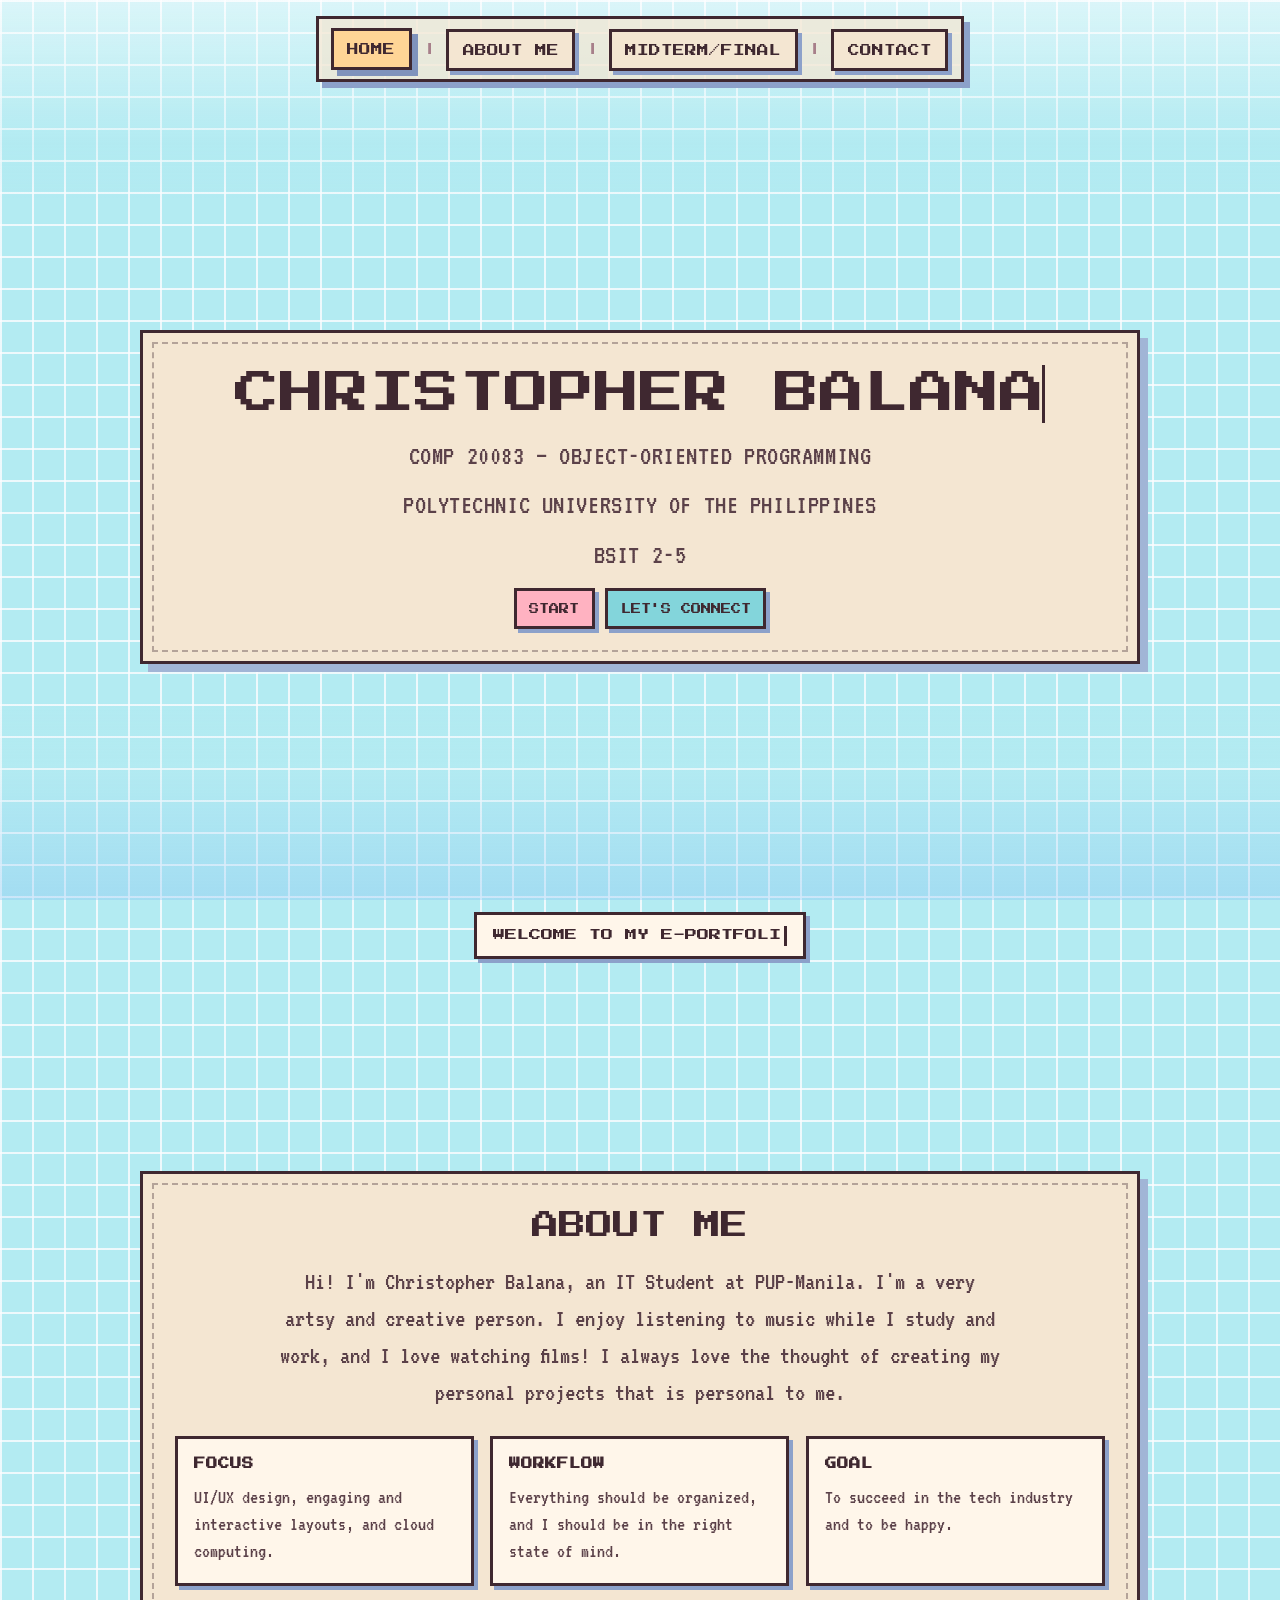
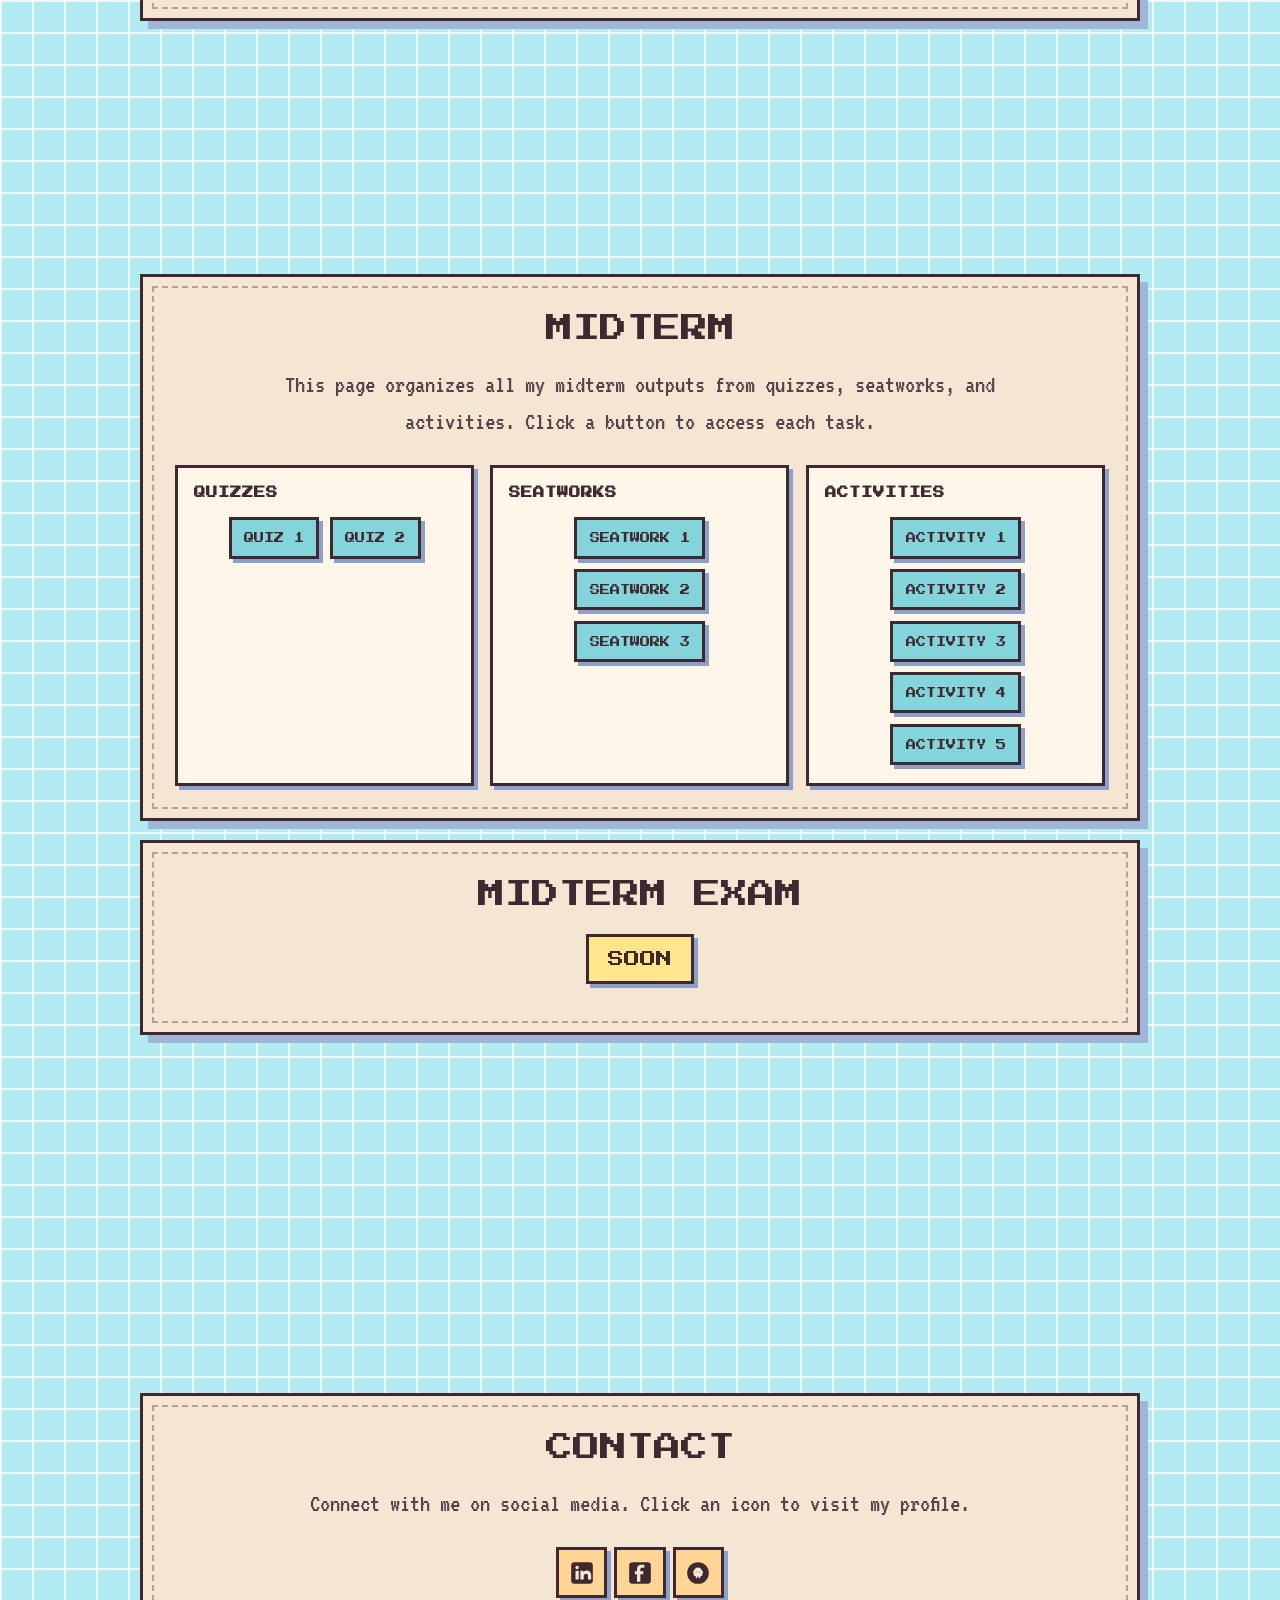
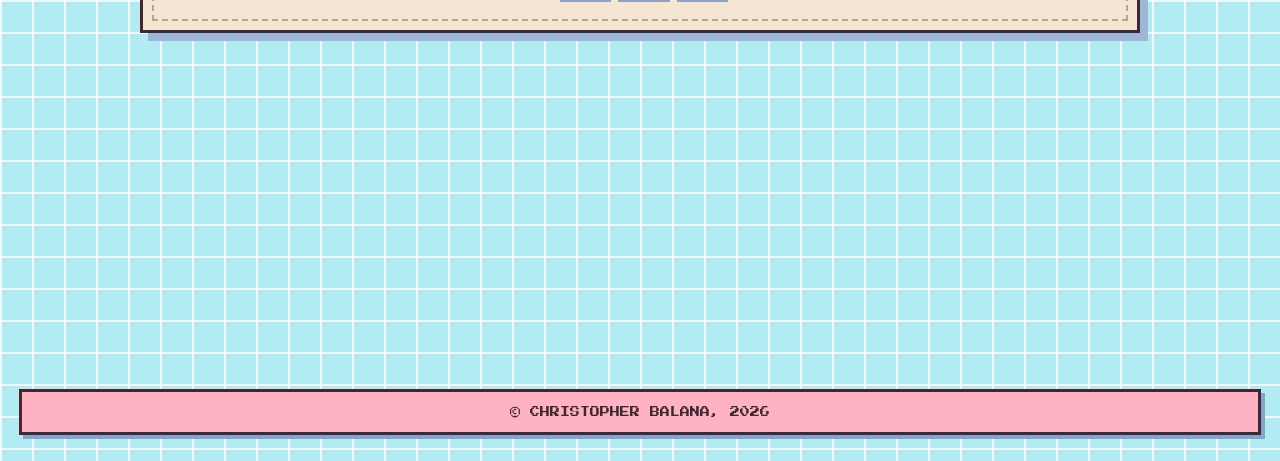
==== index.html @ 60d60cad "Add files via upload" ====
<!DOCTYPE html>
<html lang="en">
<head>
	<meta charset="UTF-8" />
	<meta name="viewport" content="width=device-width, initial-scale=1.0" />
	<title>Christopher Balana | COMP 20083</title>
	<link rel="stylesheet" href="main.css" />
</head>
<body>
	<header class="topbar">
		<nav class="jump-nav" aria-label="Page sections">
			<a href="#home">Home</a>
			<span>|</span>
			<a href="#about">About Me</a>
			<span>|</span>
			<a href="#midterm">Midterm/Final</a>
			<span>|</span>
			<a href="#socials">Contact</a>
		</nav>
	</header>

	<main>
		<section id="home" class="panel hero">
			<div class="panel-inner hero-copy">
				<h1 class="typewriter-name">Christopher Balana</h1>
				<p>COMP 20083 — Object-Oriented Programming</p>
				<p>Polytechnic University of the Philippines</p>
				<p>BSIT 2-5</p>
				<div class="link-list center-actions">
					<a class="return-link" href="#midterm">Start</a>
					<a class="pill-link" href="#socials">Let's connect</a>
				</div>
			</div>
		</section>

		<section class="between-message" aria-label="Welcome message">
			<p>
				<span class="between-message-text" aria-live="polite"></span>
			</p>
		</section>

		<section id="about" class="panel">
			<div class="section-shell">
				<h2 class="section-title">About Me</h2>
				<p class="section-copy">
					Hi! I'm Christopher Balana, an IT Student at PUP-Manila. I'm a very artsy and creative person.
					I enjoy listening to music while I study and work, and I love watching films!
                    I always love the thought of creating my personal projects that is personal to me.
				</p>
				<div class="info-grid">
					<article class="card">
						<h3>Focus</h3>
						<p>UI/UX design, engaging and interactive layouts, and cloud computing.</p>
					</article>
					<article class="card">
						<h3>Workflow</h3>
						<p>Everything should be organized, and I should be in the right state of mind.</p>
					</article>
					<article class="card">
						<h3>Goal</h3>
						<p>To succeed in the tech industry and to be happy.</p>
					</article>
				</div>
			</div>
		</section>

		<section id="midterm" class="panel">
			<div class="section-shell">
				<h2 class="section-title">Midterm</h2>
				<p class="section-copy">
					This page organizes all my midterm outputs from quizzes, seatworks, and activities. 
                    Click a button to access each task.
				</p>

				<div class="midterm-grid">
					<article class="card">
						<h3>Quizzes</h3>
						<div class="link-list">
							<a class="pill-link" href="midterms/quizzes/quiz-1/">Quiz 1</a>
							<a class="pill-link" href="midterms/quizzes/quiz-2/">Quiz 2</a>
						</div>
					</article>

					<article class="card">
						<h3>Seatworks</h3>
						<div class="link-list">
							<a class="pill-link" href="midterms/seatworks/seatwork-1/">Seatwork 1</a>
							<a class="pill-link" href="midterms/seatworks/seatwork-2/">Seatwork 2</a>
                            <a class="pill-link" href="midterms/seatworks/seatwork-3/">Seatwork 3</a>
						</div>
					</article>

					<article class="card">
						<h3>Activities</h3>
						<div class="link-list">
							<a class="pill-link" href="midterms/activities/activity-1/">Activity 1</a>
							<a class="pill-link" href="midterms/activities/activity-2/">Activity 2</a>
                            <a class="pill-link" href="midterms/activities/activity-3/">Activity 3</a>
                            <a class="pill-link" href="midterms/activities/activity-4/">Activity 4</a>
                            <a class="pill-link" href="midterms/activities/activity-5/">Activity 5</a>
						</div>
					</article>
				</div>
			</div>
		</section>

		<section id="exam" class="panel">
			<div class="section-shell">
				<h2 class="section-title">Midterm Exam</h2>
				<p class="soon">Soon</p>
			</div>
		</section>

		<section id="socials" class="panel">
			<div class="section-shell">
				<h2 class="section-title">Contact</h2>
				<p class="section-copy">
					Connect with me on social media. Click an icon to visit my profile.
				</p>
				<div class="social-grid">
					<a class="social-link" href="https://www.linkedin.com/in/christopher-balana-a2397032a/" aria-label="LinkedIn profile">
						<svg viewBox="0 0 24 24" aria-hidden="true" focusable="false">
							<rect x="2" y="2" width="20" height="20" rx="3" ry="3"></rect>
							<rect x="6" y="10" width="3" height="8" fill="var(--paper)"></rect>
							<circle cx="7.5" cy="7" r="1.6" fill="var(--paper)"></circle>
							<path d="M12 10h2.8v1.2c0.8-0.9 1.8-1.4 3.2-1.4 2.3 0 4 1.4 4 4.5V18h-3v-3.3c0-1.4-0.6-2.1-1.8-2.1-1.2 0-2.1 0.9-2.1 2.4V18h-3.1z" fill="var(--paper)" transform="translate(-1.5 0)"></path>
						</svg>
						<span class="sr-only">LinkedIn</span>
					</a>
					<a class="social-link" href="https://facebook.com/chrisbalana0305" aria-label="Facebook profile">
						<svg viewBox="0 0 24 24" aria-hidden="true" focusable="false">
							<rect x="2" y="2" width="20" height="20" rx="3" ry="3"></rect>
							<path d="M13.8 7.2h2.2V4.3h-2.6c-3 0-4.2 1.8-4.2 4v2h-2v2.8h2V20h3.1v-6.9h2.5l0.5-2.8h-3V8.8c0-1 0.5-1.6 1.5-1.6z" fill="var(--paper)"></path>
						</svg>
						<span class="sr-only">Facebook</span>
					</a>
					<a class="social-link" href="https://github.com/chrisb0305" aria-label="GitHub profile">
						<svg viewBox="0 0 24 24" aria-hidden="true" focusable="false">
							<circle cx="12" cy="12" r="10"></circle>
							<path d="M8.2 10.2c0.3-2 1.9-3.2 3.8-3.2 1.9 0 3.5 1.2 3.8 3.2 0.5 0 0.9 0.4 0.9 0.9 0 0.4-0.2 0.8-0.6 0.9v1.5c0 0.6-0.4 1.1-0.9 1.3l-1.1 0.3v1.8h-1.3v-1.5h-1.6v1.5H10v-1.8l-1.1-0.3c-0.6-0.2-0.9-0.7-0.9-1.3V12c-0.4-0.1-0.6-0.5-0.6-0.9 0-0.5 0.4-0.9 0.8-0.9z" fill="var(--paper)"></path>
							<circle cx="10.4" cy="11.1" r="0.45" fill="currentColor"></circle>
							<circle cx="13.6" cy="11.1" r="0.45" fill="currentColor"></circle>
						</svg>
						<span class="sr-only">GitHub</span>
					</a>
				</div>
			</div>
		</section>
	</main>

	<footer class="site-footnote">
		<p>&copy; Christopher Balana, 2026</p>
	</footer>

	<script>
		const navLinks = Array.from(document.querySelectorAll('.jump-nav a[href^="#"]'));
		const sections = navLinks
			.map((link) => document.querySelector(link.getAttribute('href')))
			.filter(Boolean);

		const setActiveNav = (sectionId) => {
			navLinks.forEach((link) => {
				const isActive = link.getAttribute('href') === `#${sectionId}`;
				link.classList.toggle('is-active', isActive);
			});
		};

		const sectionObserver = new IntersectionObserver(
			(entries) => {
				entries.forEach((entry) => {
					if (entry.isIntersecting) {
						setActiveNav(entry.target.id);
					}
				});
			},
			{ rootMargin: '-38% 0px -45% 0px', threshold: 0.01 }
		);

		sections.forEach((section) => sectionObserver.observe(section));
		setActiveNav('home');

		const rotatingText = document.querySelector('.between-message-text');
		const rotatingPhrases = [
			'Welcome to my e-portfolio...',
			'Explore my midterm tasks...',
			"Let's connect!"
		];

		const reducedMotion = window.matchMedia('(prefers-reduced-motion: reduce)').matches;
		if (rotatingText) {
			if (reducedMotion) {
				rotatingText.textContent = rotatingPhrases[0];
			} else {
				let phraseIndex = 0;
				let letterIndex = 0;
				let deleting = false;

				const typeLoop = () => {
					const current = rotatingPhrases[phraseIndex];
					rotatingText.textContent = current.slice(0, letterIndex);

					let delay = deleting ? 45 : 90;

					if (!deleting) {
						letterIndex += 1;
						if (letterIndex > current.length) {
							deleting = true;
							delay = 1200;
						}
					} else {
						letterIndex -= 1;
						if (letterIndex < 0) {
							deleting = false;
							phraseIndex = (phraseIndex + 1) % rotatingPhrases.length;
							letterIndex = 0;
							delay = 280;
						}
					}

					setTimeout(typeLoop, delay);
				};

				typeLoop();
			}
		}
	</script>
</body>
</html>
---- main.css ----
@import url("https://fonts.googleapis.com/css2?family=Press+Start+2P&family=VT323&display=swap");

:root {
	color-scheme: light;
	--page: #B3EBF2;
	--grid-line: rgba(252, 252, 255, 0.8);
	--ink: #3f2830;
	--ink-soft: #5b4149;
	--paper: #f4e6d2;
	--window: #74cecf;
	--window-alt: #ff9e4b;
	--accent: #ffafcc;
	--mint: #7fd4be;
	--yellow: #ffd85d;
	--pixel-border: 3px solid var(--ink);
	--pixel-shadow: 4px 4px 0 #8ca1ca;
	--section-shadow: 8px 8px 0 #a1b5d6;
}

* {
	box-sizing: border-box;
}

html {
	scroll-behavior: smooth;
}

body {
	position: relative;
	isolation: isolate;
	margin: 0;
	min-height: 100vh;
	font-family: "VT323", monospace;
	font-size: 1.4rem;
	line-height: 1.25;
	color: var(--ink);
	background-color: var(--page);
	background-image:
		linear-gradient(var(--grid-line) 2px, transparent 2px),
		linear-gradient(90deg, var(--grid-line) 2px, transparent 2px);
	background-size: 32px 32px;
}

body::before,
body::after {
	content: "";
	position: fixed;
	left: 0;
	right: 0;
	pointer-events: none;
	z-index: -1;
}

body::before {
	top: 0;
	height: 22vh;
	background: linear-gradient(180deg, rgba(255, 255, 255, 0.52) 0%, rgba(179, 235, 242, 0.28) 72%, rgba(179, 235, 242, 0) 100%);
}

body::after {
	bottom: 0;
	height: 22vh;
	background: linear-gradient(0deg, rgba(134, 194, 242, 0.34) 0%, rgba(179, 235, 242, 0.16) 68%, rgba(179, 235, 242, 0) 100%);
}

a {
	color: inherit;
	text-decoration: none;
}

main {
	width: 100%;
	padding-bottom: 4rem;
}

.site-footnote {
	margin: 0 1.2rem 1.6rem;
	padding: 0.8rem 1rem 0.72rem;
	border: var(--pixel-border);
	background: #ffb2c1;
	box-shadow: var(--pixel-shadow);
	text-align: center;
	font-family: "Press Start 2P", monospace;
	font-size: 0.62rem;
	line-height: 1.6;
	text-transform: uppercase;
}

.site-footnote p {
	margin: 0;
}

@keyframes pixel-drift {
	0% {
		transform: translate3d(0, 0, 0);
	}
	50% {
		transform: translate3d(0, -10px, 0);
	}
	100% {
		transform: translate3d(0, 0, 0);
	}
}

.topbar {
	position: sticky;
	top: 0;
	z-index: 20;
	display: flex;
	justify-content: center;
	padding: 1rem 1rem 0.2rem;
	background: transparent;
	border-bottom: 0;
	box-shadow: none;
}

.brand {
	display: none;
}

.jump-nav {
	display: flex;
	align-items: center;
	justify-content: center;
	flex-wrap: wrap;
	gap: 0.7rem;
	padding: 0.62rem 0.8rem 0.55rem;
	border: var(--pixel-border);
	background: rgba(244, 230, 210, 0.72);
	box-shadow: 6px 6px 0 #8ca1ca;
	font-family: "Press Start 2P", monospace;
	font-size: 0.73rem;
	letter-spacing: 0;
	text-transform: uppercase;
	text-align: center;
}

.jump-nav a {
	display: inline-flex;
	align-items: center;
	justify-content: center;
	padding: 0.7rem 0.85rem 0.62rem;
	border: var(--pixel-border);
	background: var(--paper);
	box-shadow: var(--pixel-shadow);
	transition: transform 120ms steps(2, end), box-shadow 120ms steps(2, end), background-color 120ms steps(2, end);
}

.jump-nav .nav-symbol {
	font-size: 1.1rem;
	line-height: 1;
	width: 2.35rem;
	height: 2.35rem;
	padding: 0;
}

.jump-nav a:hover,
.jump-nav a:focus-visible {
	outline: none;
	transform: translate(-2px, -2px);
	box-shadow: 6px 6px 0 #8ca1ca;
	background: #fbe5ad;
}

.jump-nav a.is-active {
	background: #ffd596;
	box-shadow: 6px 6px 0 #7f93bc;
	transform: translate(-1px, -1px);
}

.jump-nav span {
	font-family: "Press Start 2P", monospace;
	font-size: 0.7rem;
	color: #a77f8a;
}

.panel {
	min-height: calc(100svh - 4.8rem);
	display: flex;
	align-items: center;
	justify-content: center;
	padding: 4.2rem 1.2rem;
	scroll-margin-top: 6.5rem;
}

.panel-inner,
.content,
.section-shell {
	width: min(100%, 1000px);
}

.hero,
#about,
#midterm,
#exam,
#socials {
	opacity: 0;
	animation: reveal 420ms steps(6, end) forwards;
}

#about {
	animation-delay: 80ms;
}

#midterm {
	animation-delay: 140ms;
	min-height: auto;
	padding-bottom: 0.6rem;
}

#exam {
	animation-delay: 200ms;
	min-height: auto;
	padding-top: 0.6rem;
}

#socials {
	animation-delay: 260ms;
}

.hero {
	position: relative;
}

.hero::before,
.hero::after {
	content: none;
}

.hero-copy,
.section-shell {
	padding: clamp(1.35rem, 3vw, 2rem);
	border: var(--pixel-border);
	background: var(--paper);
	box-shadow: var(--section-shadow);
	position: relative;
}

#home .hero-copy {
	text-align: center;
}

.hero-copy::before,
.section-shell::before {
	content: "";
	position: absolute;
	inset: 9px;
	border: 2px dashed rgba(63, 40, 48, 0.35);
	pointer-events: none;
}

.hero-copy h1,
.section-title {
	margin: 0;
	font-family: "Press Start 2P", monospace;
	font-weight: 400;
	text-transform: uppercase;
	color: var(--ink);
	text-wrap: balance;
}

.hero-copy h1 {
	font-size: clamp(1.35rem, 4.4vw, 2.8rem);
	line-height: 1.3;
}

#home .typewriter-name {
	display: inline-block;
	width: 0;
	white-space: nowrap;
	overflow: hidden;
	vertical-align: top;
	border-right: 3px solid var(--ink);
	animation: typing 1.9s steps(18, end) 260ms forwards, caret-blink 700ms steps(2, end) infinite;
}

.hero-copy p {
	margin: 0.9rem 0 0;
	font-size: clamp(1.2rem, 2.2vw, 1.8rem);
	line-height: 1.25;
	color: var(--ink-soft);
	text-transform: uppercase;
	letter-spacing: 0.02em;
}

.between-message {
	display: flex;
	justify-content: center;
	padding: 0.2rem 1.2rem 1.6rem;
}

.between-message p {
	margin: 0;
	padding: 0.7rem 1rem 0.62rem;
	border: var(--pixel-border);
	background: #fff6ea;
	box-shadow: var(--pixel-shadow);
	font-family: "Press Start 2P", monospace;
	font-size: clamp(0.62rem, 1.1vw, 0.76rem);
	line-height: 1.55;
	text-transform: uppercase;
	text-align: center;
}

.between-message-text {
	display: inline-block;
	min-height: 1.6em;
	border-right: 3px solid var(--ink);
	padding-right: 0.15rem;
	animation: caret-blink 700ms steps(2, end) infinite;
}

.section-shell {
	text-align: center;
}

.section-title {
	font-size: clamp(1.1rem, 2.5vw, 1.7rem);
	line-height: 1.5;
}

.section-copy {
	margin: 1rem auto 0;
	max-width: 45rem;
	font-size: clamp(1.25rem, 2vw, 1.6rem);
	line-height: 1.45;
	color: var(--ink-soft);
}

.info-grid,
.midterm-grid,
.social-grid {
	display: grid;
	gap: 1rem;
	margin-top: 1.55rem;
}

.info-grid {
	grid-template-columns: repeat(auto-fit, minmax(210px, 1fr));
}

.midterm-grid {
	grid-template-columns: repeat(auto-fit, minmax(230px, 1fr));
}

.social-grid {
	grid-template-columns: repeat(3, max-content);
	justify-content: center;
	gap: 0.45rem;
}

.card {
	text-align: left;
	padding: 1rem 1rem 1.1rem;
	border: var(--pixel-border);
	background: #fff6ea;
	box-shadow: var(--pixel-shadow);
	animation: pop-in 360ms steps(6, end) both;
}

.midterm-grid .card:nth-child(2),
.info-grid .card:nth-child(2) {
	animation-delay: 80ms;
}

.midterm-grid .card:nth-child(3),
.info-grid .card:nth-child(3) {
	animation-delay: 150ms;
}

.card h3,
.card h4 {
	margin: 0;
	font-family: "Press Start 2P", monospace;
	font-size: 0.72rem;
	line-height: 1.5;
	text-transform: uppercase;
}

.card p {
	margin: 0.75rem 0 0;
	font-size: 1.25rem;
	line-height: 1.35;
	color: var(--ink-soft);
}

.link-list {
	display: flex;
	flex-wrap: wrap;
	gap: 0.65rem;
	margin-top: 1rem;
}

.midterm-grid .link-list {
	justify-content: center;
}

.center-actions {
	justify-content: center;
}

.pill-link,
.social-link,
.return-link {
	display: inline-flex;
	align-items: center;
	justify-content: center;
	padding: 0.63rem 0.78rem 0.55rem;
	border: var(--pixel-border);
	font-family: "Press Start 2P", monospace;
	font-size: 0.64rem;
	text-transform: uppercase;
	line-height: 1.6;
	letter-spacing: 0;
	background: var(--mint);
	box-shadow: var(--pixel-shadow);
	transition: transform 120ms steps(2, end), box-shadow 120ms steps(2, end), background-color 120ms steps(2, end);
}

.pill-link {
	background: #83d5db;
}

.social-link {
	width: 3.2rem;
	height: 3.2rem;
	max-width: none;
	padding: 0;
	line-height: 1;
	background: #ffd596;
}

.social-link svg {
	width: 26px;
	height: 26px;
	display: block;
	fill: currentColor;
}

.sr-only {
	position: absolute;
	width: 1px;
	height: 1px;
	padding: 0;
	margin: -1px;
	overflow: hidden;
	clip: rect(0, 0, 0, 0);
	white-space: nowrap;
	border: 0;
}

.return-link {
	background: #ffb2c1;
}

.pill-link:hover,
.pill-link:focus-visible,
.social-link:hover,
.social-link:focus-visible,
.return-link:hover,
.return-link:focus-visible {
	outline: none;
	transform: translate(-2px, -2px);
	box-shadow: 6px 6px 0 #8ca1ca;
	background-color: var(--yellow);
}

.section-note {
	margin-top: 0.9rem;
	font-family: "Press Start 2P", monospace;
	font-size: 0.62rem;
	line-height: 1.55;
	text-transform: uppercase;
	color: #a66a76;
}

.soon {
	margin-top: 1.1rem;
	display: inline-block;
	padding: 0.8rem 1.2rem 0.7rem;
	border: var(--pixel-border);
	box-shadow: var(--pixel-shadow);
	background: #ffe58b;
	font-family: "Press Start 2P", monospace;
	font-size: clamp(0.8rem, 1.7vw, 1rem);
	text-transform: uppercase;
	animation: blink 1.2s steps(2, end) infinite;
}

@keyframes reveal {
	from {
		opacity: 0;
		transform: translateY(14px);
	}

	to {
		opacity: 1;
		transform: translateY(0);
	}
}

@keyframes pop-in {
	from {
		opacity: 0;
		transform: scale(0.97);
	}

	to {
		opacity: 1;
		transform: scale(1);
	}
}

@keyframes blink {
	0%,
	100% {
		filter: brightness(1);
	}

	50% {
		filter: brightness(1.18);
	}
}

@keyframes typing {
	from {
		width: 0;
	}

	to {
		width: 18ch;
	}
}

@keyframes caret-blink {
	0%,
	100% {
		border-right-color: transparent;
	}

	50% {
		border-right-color: var(--ink);
	}
}

@media (prefers-reduced-motion: reduce) {
	#home .typewriter-name {
		width: auto;
		border-right: 0;
		animation: none;
	}
}

@media (max-width: 760px) {
	body {
		font-size: 1.25rem;
		background-size: 24px 24px;
	}

	.topbar {
		padding: 0.65rem 0.45rem 0.2rem;
	}

	.jump-nav {
		gap: 0.45rem;
		padding: 0.5rem 0.55rem 0.42rem;
		font-size: 0.58rem;
	}

	.jump-nav .nav-symbol {
		font-size: 0.9rem;
		width: 2.05rem;
		height: 2.05rem;
	}

	.jump-nav span {
		display: none;
	}

	.panel {
		padding: 3.2rem 0.8rem;
	}

	.site-footnote {
		margin: 0 0.8rem 1.2rem;
		font-size: 0.53rem;
	}

	.between-message {
		padding: 0.1rem 0.8rem 1.25rem;
	}

	.between-message p {
		padding: 0.55rem 0.7rem 0.5rem;
		font-size: 0.52rem;
	}

	#midterm {
		padding-bottom: 0.4rem;
	}

	#exam {
		padding-top: 0.4rem;
	}

	.hero-copy,
	.section-shell {
		padding: 1rem;
	}

	.card {
		padding: 0.85rem 0.85rem 0.95rem;
	}

	.pill-link,
	.social-link,
	.return-link {
		width: 100%;
		font-size: 0.57rem;
		line-height: 1.5;
	}

	.social-grid .social-link {
		width: 2.85rem;
		height: 2.85rem;
		line-height: 1;
	}
}
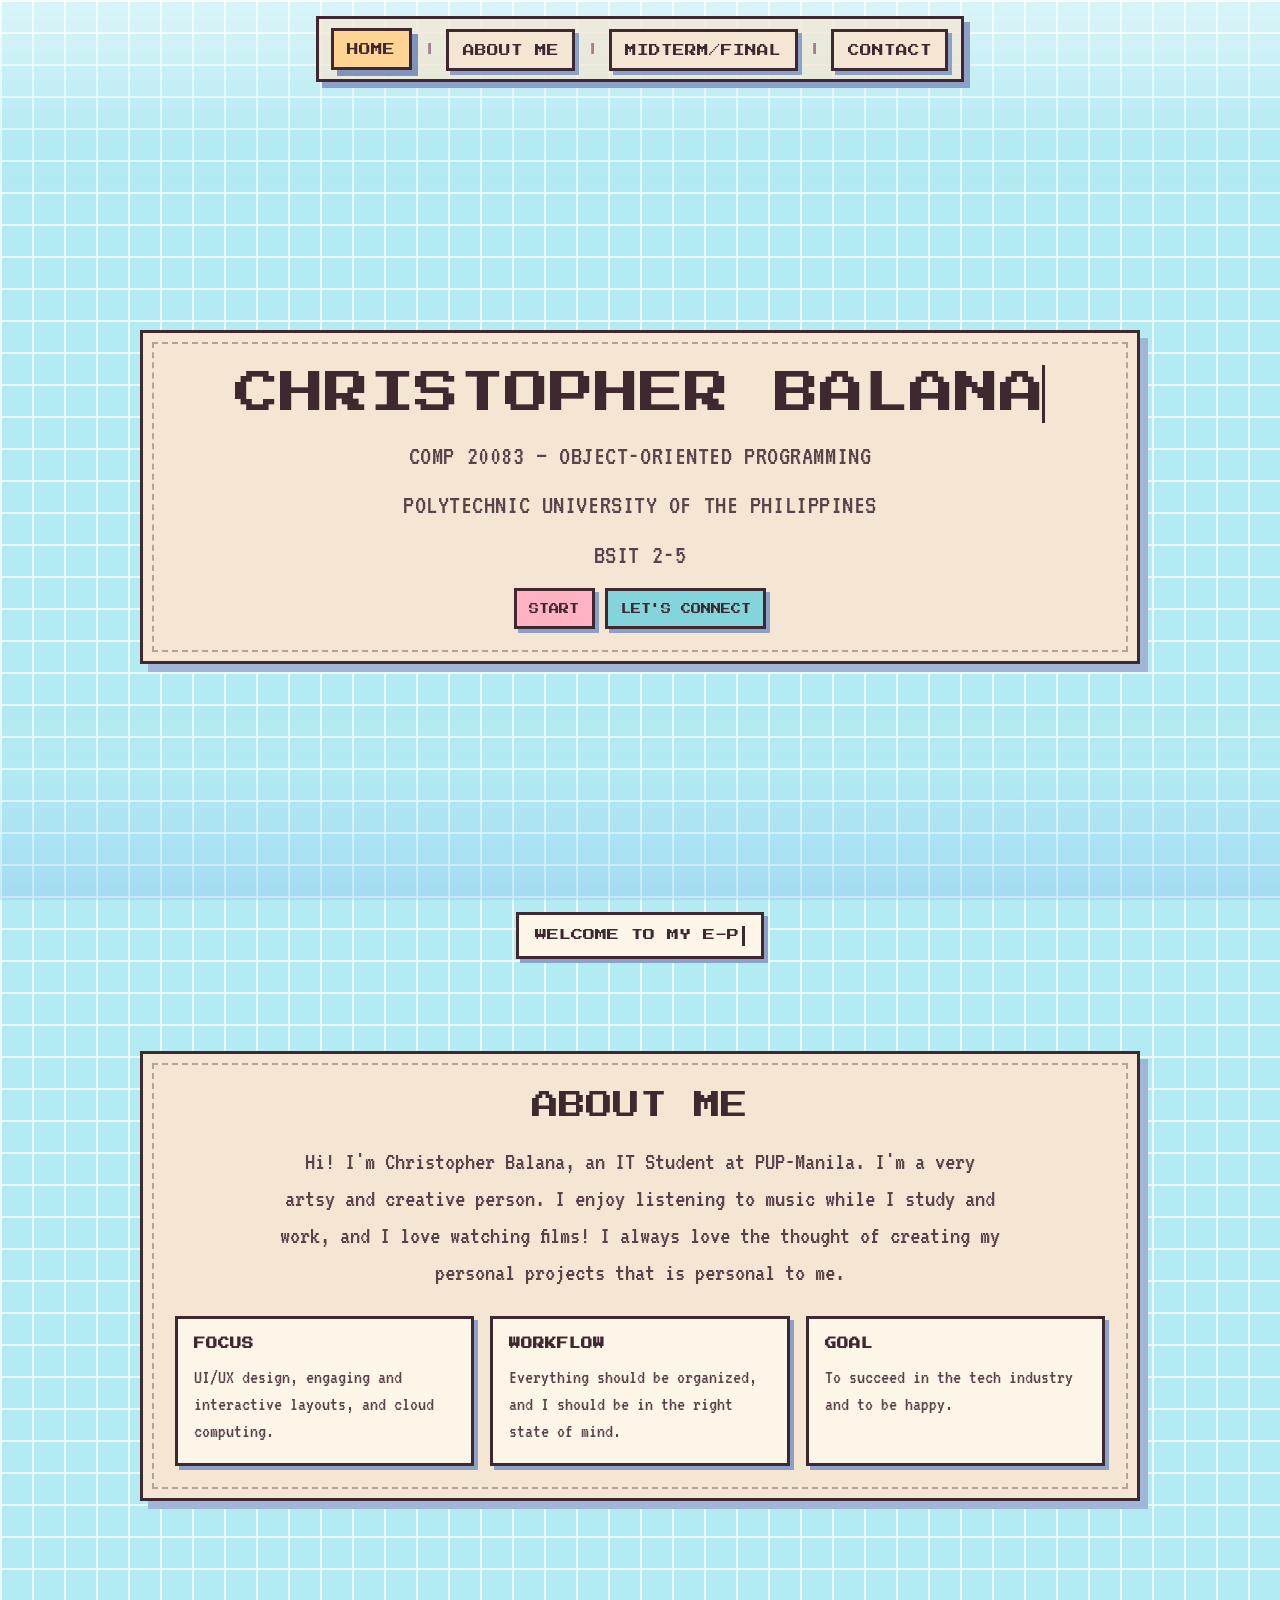
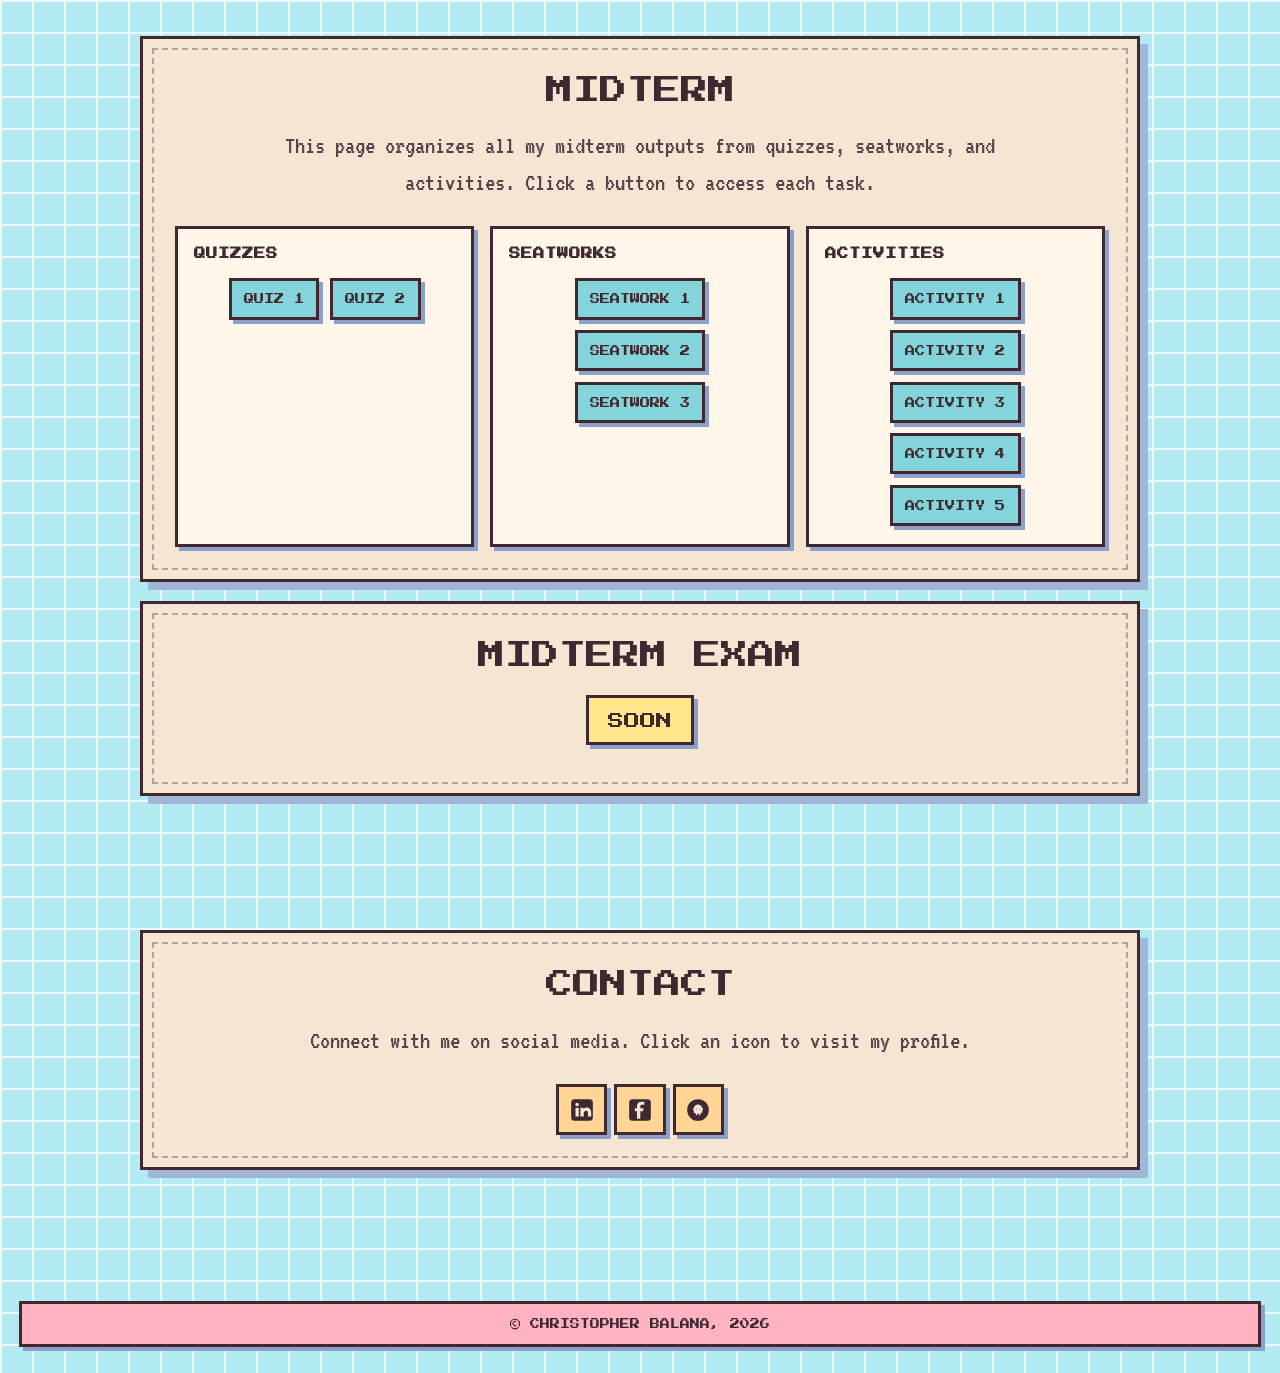
==== commit cbd6ad4d: "Add files via upload" ====
--- a/index.html
+++ b/index.html
@@ -154,6 +154,28 @@
 
 	<script>
 		const navLinks = Array.from(document.querySelectorAll('.jump-nav a[href^="#"]'));
+		const instantHashKey = 'instantHashNav';
+		const shouldUseInstantHash = sessionStorage.getItem(instantHashKey) === '1';
+
+		if (shouldUseInstantHash && window.location.hash) {
+			document.documentElement.style.scrollBehavior = 'auto';
+			const instantTarget = document.querySelector(window.location.hash);
+			const examPanel = document.querySelector('#exam');
+			if (examPanel) {
+				examPanel.classList.add('no-pop');
+				examPanel.classList.add('is-visible');
+			}
+			if (instantTarget) {
+				instantTarget.classList.add('no-pop');
+				instantTarget.classList.add('is-visible');
+				instantTarget.scrollIntoView({ block: 'start' });
+			}
+			sessionStorage.removeItem(instantHashKey);
+			requestAnimationFrame(() => {
+				document.documentElement.style.scrollBehavior = '';
+			});
+		}
+
 		const sections = navLinks
 			.map((link) => document.querySelector(link.getAttribute('href')))
 			.filter(Boolean);
@@ -179,6 +201,32 @@
 		sections.forEach((section) => sectionObserver.observe(section));
 		setActiveNav('home');
 
+		const reducedMotion = window.matchMedia('(prefers-reduced-motion: reduce)').matches;
+		const revealPanels = Array.from(document.querySelectorAll('.panel'));
+
+		if (reducedMotion) {
+			revealPanels.forEach((panel) => panel.classList.add('is-visible'));
+		} else {
+			const revealObserver = new IntersectionObserver(
+				(entries, observer) => {
+					entries.forEach((entry) => {
+						if (entry.isIntersecting) {
+							entry.target.classList.add('is-visible');
+							observer.unobserve(entry.target);
+						}
+					});
+				},
+				{ rootMargin: '0px 0px -14% 0px', threshold: 0.2 }
+			);
+
+			revealPanels.forEach((panel, index) => {
+				if (index === 0) {
+					panel.classList.add('is-visible');
+				}
+				revealObserver.observe(panel);
+			});
+		}
+
 		const rotatingText = document.querySelector('.between-message-text');
 		const rotatingPhrases = [
 			'Welcome to my e-portfolio...',
@@ -186,7 +234,6 @@
 			"Let's connect!"
 		];
 
-		const reducedMotion = window.matchMedia('(prefers-reduced-motion: reduce)').matches;
 		if (rotatingText) {
 			if (reducedMotion) {
 				rotatingText.textContent = rotatingPhrases[0];
--- a/main.css
+++ b/main.css
@@ -30,6 +30,7 @@
 	isolation: isolate;
 	margin: 0;
 	min-height: 100vh;
+	overflow-x: hidden;
 	font-family: "VT323", monospace;
 	font-size: 1.4rem;
 	line-height: 1.25;
@@ -194,28 +195,66 @@
 #midterm,
 #exam,
 #socials {
-	opacity: 0;
-	animation: reveal 420ms steps(6, end) forwards;
+	opacity: 1;
 }
 
 #about {
-	animation-delay: 80ms;
+	min-height: auto;
 }
 
 #midterm {
-	animation-delay: 140ms;
 	min-height: auto;
 	padding-bottom: 0.6rem;
 }
 
 #exam {
-	animation-delay: 200ms;
 	min-height: auto;
 	padding-top: 0.6rem;
 }
 
 #socials {
-	animation-delay: 260ms;
+	min-height: auto;
+}
+
+.panel:not(#home) .section-shell > h2,
+.panel:not(#home) .section-shell > p,
+.panel:not(#home) .section-shell > .info-grid,
+.panel:not(#home) .section-shell > .midterm-grid,
+.panel:not(#home) .section-shell > .social-grid {
+	opacity: 0;
+	transform: translateY(18px) scale(0.94);
+	transition: transform 780ms cubic-bezier(0.18, 0.9, 0.24, 1), opacity 620ms ease-out;
+	will-change: transform, opacity;
+}
+
+.panel:not(#home).is-visible .section-shell > h2,
+.panel:not(#home).is-visible .section-shell > p,
+.panel:not(#home).is-visible .section-shell > .info-grid,
+.panel:not(#home).is-visible .section-shell > .midterm-grid,
+.panel:not(#home).is-visible .section-shell > .social-grid {
+	opacity: 1;
+	transform: translateY(0) scale(1);
+}
+
+.panel.no-pop .section-shell > h2,
+.panel.no-pop .section-shell > p,
+.panel.no-pop .section-shell > .info-grid,
+.panel.no-pop .section-shell > .midterm-grid,
+.panel.no-pop .section-shell > .social-grid,
+.panel.no-pop .card {
+	transition: none;
+}
+
+.scroll-pop {
+	opacity: 0;
+	transform: translateY(18px) scale(0.94);
+	transition: transform 780ms cubic-bezier(0.18, 0.9, 0.24, 1), opacity 620ms ease-out;
+	will-change: transform, opacity;
+}
+
+.scroll-pop.is-visible {
+	opacity: 1;
+	transform: translateY(0) scale(1);
 }
 
 .hero {
@@ -355,17 +394,22 @@
 	border: var(--pixel-border);
 	background: #fff6ea;
 	box-shadow: var(--pixel-shadow);
-	animation: pop-in 360ms steps(6, end) both;
-}
-
-.midterm-grid .card:nth-child(2),
+	opacity: 0;
+	transform: translateY(12px) scale(0.92);
+	transition: transform 700ms cubic-bezier(0.2, 0.88, 0.24, 1), opacity 560ms ease-out;
+}
+
+.panel.is-visible .card {
+	opacity: 1;
+	transform: translateY(0) scale(1);
+}
+
 .info-grid .card:nth-child(2) {
-	animation-delay: 80ms;
-}
-
-.midterm-grid .card:nth-child(3),
+	transition-delay: 140ms;
+}
+
 .info-grid .card:nth-child(3) {
-	animation-delay: 150ms;
+	transition-delay: 240ms;
 }
 
 .card h3,
@@ -544,6 +588,18 @@
 }
 
 @media (prefers-reduced-motion: reduce) {
+	.panel:not(#home) .section-shell > h2,
+	.panel:not(#home) .section-shell > p,
+	.panel:not(#home) .section-shell > .info-grid,
+	.panel:not(#home) .section-shell > .midterm-grid,
+	.panel:not(#home) .section-shell > .social-grid,
+	.scroll-pop,
+	.card {
+		opacity: 1;
+		transform: none;
+		transition: none;
+	}
+
 	#home .typewriter-name {
 		width: auto;
 		border-right: 0;
@@ -558,13 +614,16 @@
 	}
 
 	.topbar {
-		padding: 0.65rem 0.45rem 0.2rem;
+		padding: 0.55rem 0.5rem 0.2rem;
 	}
 
 	.jump-nav {
-		gap: 0.45rem;
-		padding: 0.5rem 0.55rem 0.42rem;
+		width: min(100%, 460px);
+		gap: 0.35rem;
+		padding: 0.45rem;
 		font-size: 0.58rem;
+		display: grid;
+		grid-template-columns: repeat(2, minmax(0, 1fr));
 	}
 
 	.jump-nav .nav-symbol {
@@ -577,8 +636,15 @@
 		display: none;
 	}
 
+	.jump-nav a {
+		width: 100%;
+		padding: 0.56rem 0.5rem 0.5rem;
+	}
+
 	.panel {
-		padding: 3.2rem 0.8rem;
+		min-height: auto;
+		padding: 2.25rem 0.85rem;
+		scroll-margin-top: 6rem;
 	}
 
 	.site-footnote {
@@ -605,11 +671,47 @@
 
 	.hero-copy,
 	.section-shell {
-		padding: 1rem;
+		padding: 0.95rem;
+		width: 100%;
+	}
+
+	.hero-copy h1 {
+		font-size: clamp(1.08rem, 8vw, 1.7rem);
+		line-height: 1.35;
+	}
+
+	#home .typewriter-name {
+		width: auto;
+		white-space: normal;
+		border-right: 0;
+		animation: none;
+	}
+
+	.hero-copy p {
+		font-size: clamp(1rem, 5.5vw, 1.35rem);
+	}
+
+	.section-title {
+		font-size: clamp(0.95rem, 5vw, 1.35rem);
+	}
+
+	.section-copy {
+		font-size: clamp(1.05rem, 4.8vw, 1.25rem);
+		line-height: 1.35;
+	}
+
+	.info-grid,
+	.midterm-grid {
+		grid-template-columns: 1fr;
+		gap: 0.8rem;
 	}
 
 	.card {
 		padding: 0.85rem 0.85rem 0.95rem;
+	}
+
+	.link-list {
+		gap: 0.52rem;
 	}
 
 	.pill-link,
@@ -618,6 +720,11 @@
 		width: 100%;
 		font-size: 0.57rem;
 		line-height: 1.5;
+		padding: 0.58rem 0.56rem 0.52rem;
+	}
+
+	.social-grid {
+		gap: 0.5rem;
 	}
 
 	.social-grid .social-link {
@@ -626,3 +733,37 @@
 		line-height: 1;
 	}
 }
+
+@media (max-width: 420px) {
+	body {
+		font-size: 1.15rem;
+		background-size: 20px 20px;
+	}
+
+	.topbar {
+		padding-inline: 0.35rem;
+	}
+
+	.jump-nav {
+		font-size: 0.52rem;
+		padding: 0.35rem;
+	}
+
+	.panel {
+		padding: 1.9rem 0.6rem;
+	}
+
+	.hero-copy,
+	.section-shell {
+		padding: 0.8rem;
+	}
+
+	.between-message p {
+		font-size: 0.48rem;
+	}
+
+	.social-grid .social-link {
+		width: 2.65rem;
+		height: 2.65rem;
+	}
+}
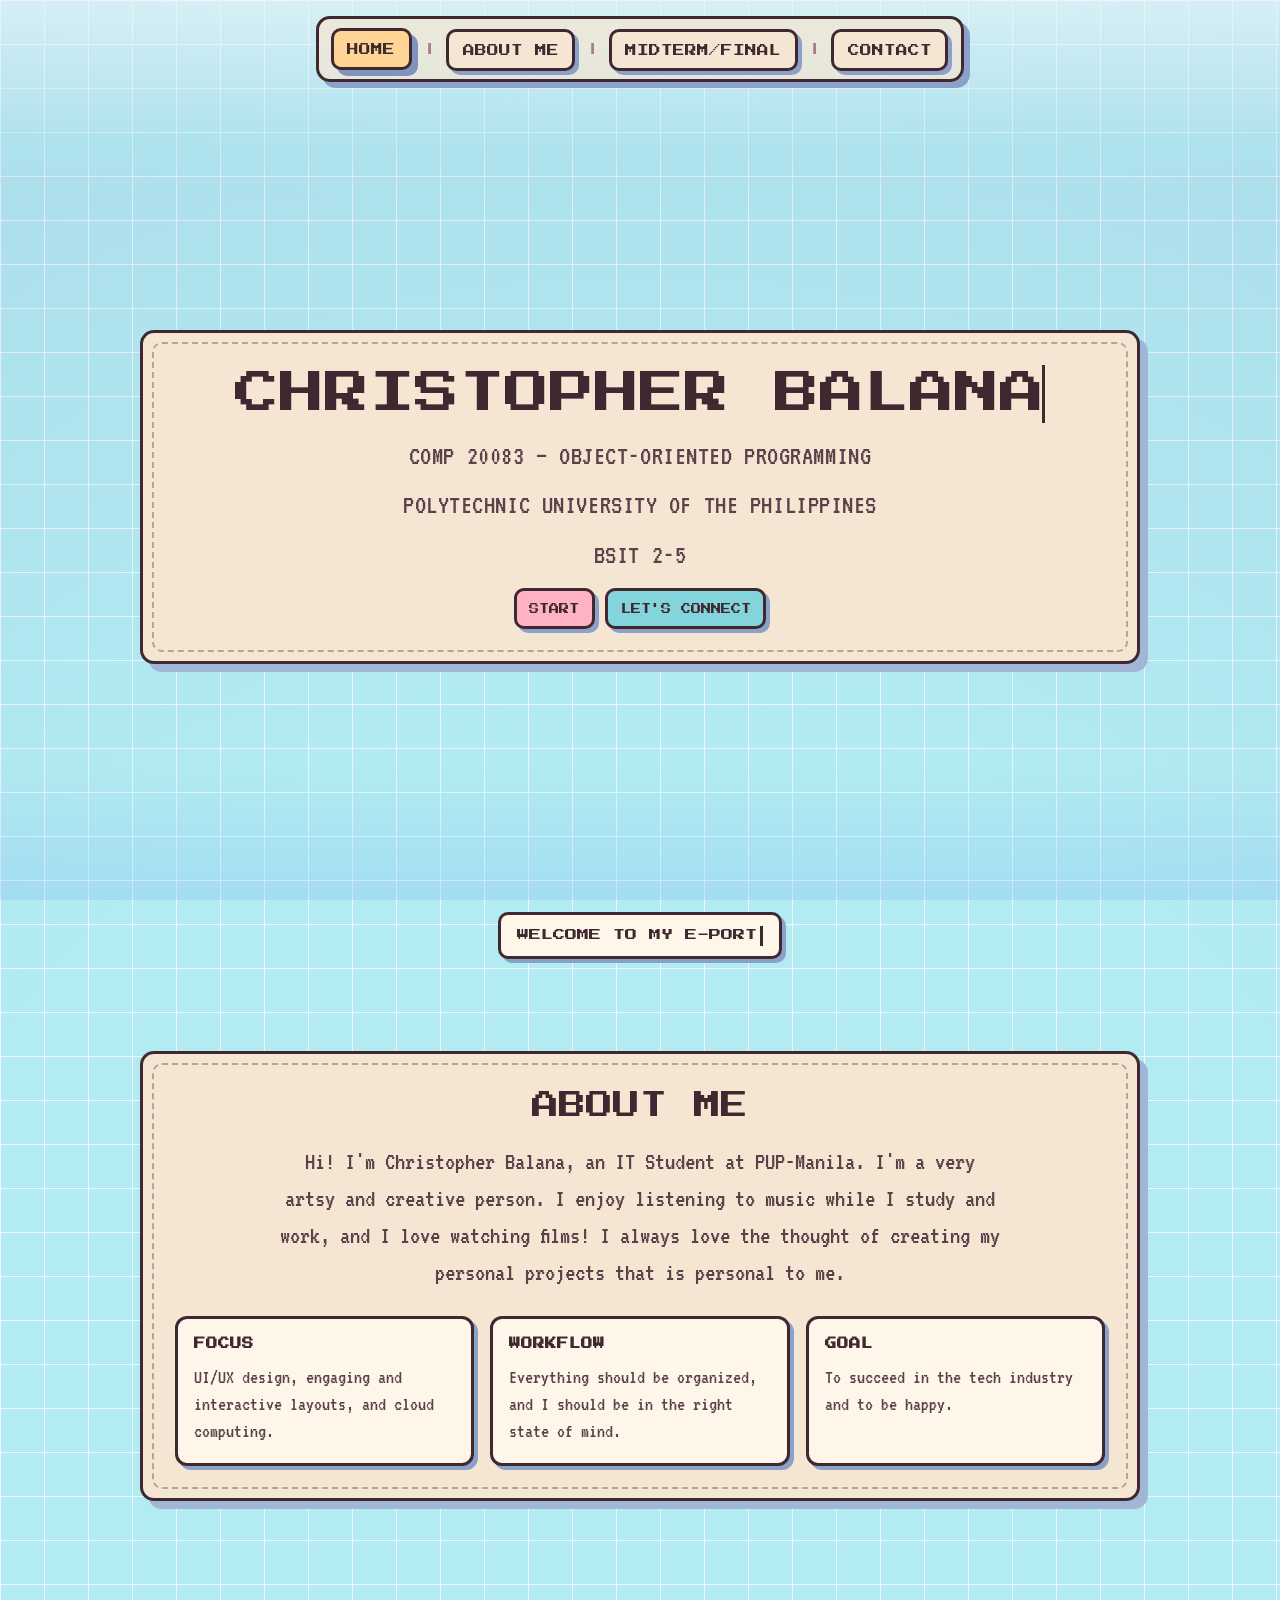
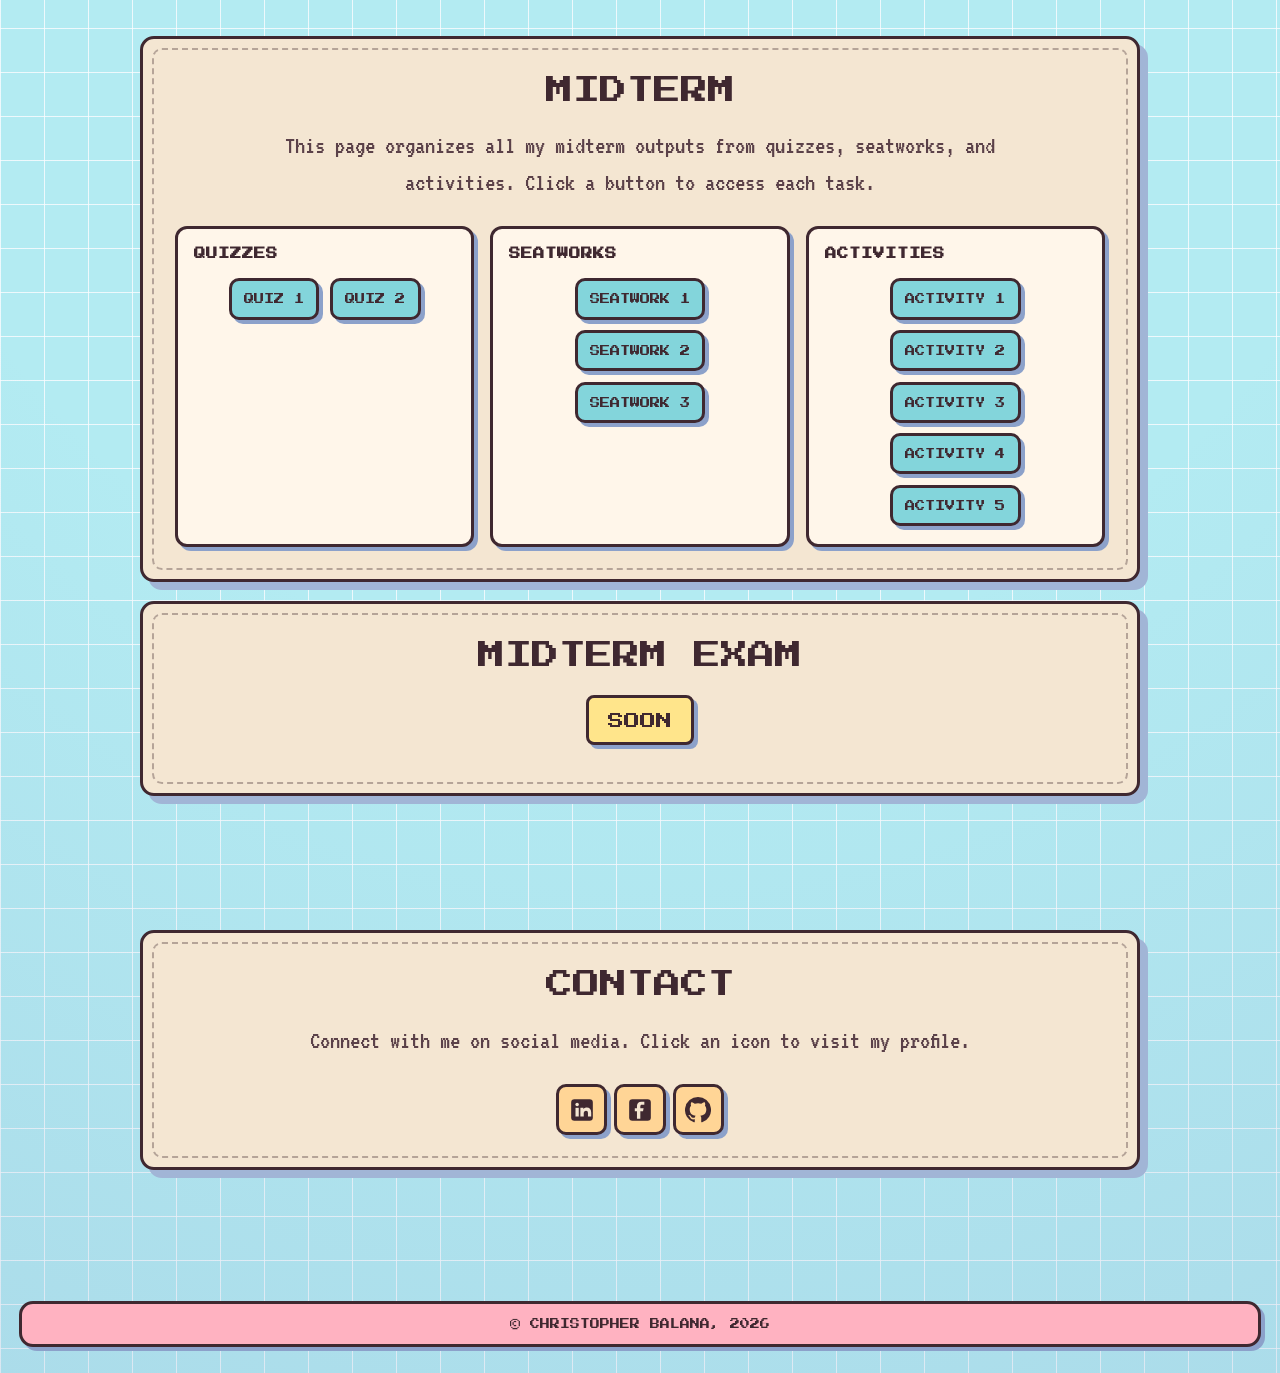
==== commit 18e06ed8: "Update midterm styling and content" ====
--- a/index.html
+++ b/index.html
@@ -135,11 +135,8 @@
 						<span class="sr-only">Facebook</span>
 					</a>
 					<a class="social-link" href="https://github.com/chrisb0305" aria-label="GitHub profile">
-						<svg viewBox="0 0 24 24" aria-hidden="true" focusable="false">
-							<circle cx="12" cy="12" r="10"></circle>
-							<path d="M8.2 10.2c0.3-2 1.9-3.2 3.8-3.2 1.9 0 3.5 1.2 3.8 3.2 0.5 0 0.9 0.4 0.9 0.9 0 0.4-0.2 0.8-0.6 0.9v1.5c0 0.6-0.4 1.1-0.9 1.3l-1.1 0.3v1.8h-1.3v-1.5h-1.6v1.5H10v-1.8l-1.1-0.3c-0.6-0.2-0.9-0.7-0.9-1.3V12c-0.4-0.1-0.6-0.5-0.6-0.9 0-0.5 0.4-0.9 0.8-0.9z" fill="var(--paper)"></path>
-							<circle cx="10.4" cy="11.1" r="0.45" fill="currentColor"></circle>
-							<circle cx="13.6" cy="11.1" r="0.45" fill="currentColor"></circle>
+						<svg viewBox="0 0 16 16" aria-hidden="true" focusable="false">
+							<path d="M8 0a8 8 0 0 0-2.53 15.59c.4.08.55-.17.55-.38 0-.19-.01-.82-.01-1.49-2.01.37-2.53-.49-2.69-.94-.09-.23-.48-.94-.82-1.13-.28-.15-.68-.52-.01-.53.63-.01 1.08.58 1.23.82.72 1.21 1.87.87 2.33.66.07-.52.28-.87.5-1.07-1.78-.2-3.64-.89-3.64-3.95 0-.87.31-1.59.82-2.15-.08-.2-.36-1.02.08-2.12 0 0 .67-.21 2.2.82a7.44 7.44 0 0 1 4 0c1.53-1.04 2.2-.82 2.2-.82.44 1.1.16 1.92.08 2.12.51.56.82 1.27.82 2.15 0 3.07-1.87 3.75-3.65 3.95.29.25.54.73.54 1.48 0 1.07-.01 1.93-.01 2.2 0 .21.15.47.55.38A8 8 0 0 0 8 0Z"></path>
 						</svg>
 						<span class="sr-only">GitHub</span>
 					</a>
--- a/main.css
+++ b/main.css
@@ -15,6 +15,10 @@
 	--pixel-border: 3px solid var(--ink);
 	--pixel-shadow: 4px 4px 0 #8ca1ca;
 	--section-shadow: 8px 8px 0 #a1b5d6;
+	--panel-radius: 14px;
+	--card-radius: 12px;
+	--control-radius: 10px;
+	--small-radius: 8px;
 }
 
 * {
@@ -37,9 +41,11 @@
 	color: var(--ink);
 	background-color: var(--page);
 	background-image:
-		linear-gradient(var(--grid-line) 2px, transparent 2px),
-		linear-gradient(90deg, var(--grid-line) 2px, transparent 2px);
-	background-size: 32px 32px;
+		radial-gradient(circle at center, rgba(179, 235, 242, 0) 48%, rgba(140, 161, 202, 0.2) 100%),
+		linear-gradient(var(--grid-line) 1px, transparent 1px),
+		linear-gradient(90deg, var(--grid-line) 1px, transparent 1px);
+	background-repeat: no-repeat, repeat, repeat;
+	background-size: 100% 100%, 44px 44px, 44px 44px;
 }
 
 body::before,
@@ -78,6 +84,7 @@
 	margin: 0 1.2rem 1.6rem;
 	padding: 0.8rem 1rem 0.72rem;
 	border: var(--pixel-border);
+	border-radius: var(--panel-radius);
 	background: #ffb2c1;
 	box-shadow: var(--pixel-shadow);
 	text-align: center;
@@ -127,6 +134,7 @@
 	gap: 0.7rem;
 	padding: 0.62rem 0.8rem 0.55rem;
 	border: var(--pixel-border);
+	border-radius: var(--panel-radius);
 	background: rgba(244, 230, 210, 0.72);
 	box-shadow: 6px 6px 0 #8ca1ca;
 	font-family: "Press Start 2P", monospace;
@@ -142,6 +150,7 @@
 	justify-content: center;
 	padding: 0.7rem 0.85rem 0.62rem;
 	border: var(--pixel-border);
+	border-radius: var(--control-radius);
 	background: var(--paper);
 	box-shadow: var(--pixel-shadow);
 	transition: transform 120ms steps(2, end), box-shadow 120ms steps(2, end), background-color 120ms steps(2, end);
@@ -270,6 +279,7 @@
 .section-shell {
 	padding: clamp(1.35rem, 3vw, 2rem);
 	border: var(--pixel-border);
+	border-radius: var(--panel-radius);
 	background: var(--paper);
 	box-shadow: var(--section-shadow);
 	position: relative;
@@ -284,6 +294,7 @@
 	content: "";
 	position: absolute;
 	inset: 9px;
+	border-radius: calc(var(--panel-radius) - 4px);
 	border: 2px dashed rgba(63, 40, 48, 0.35);
 	pointer-events: none;
 }
@@ -322,6 +333,11 @@
 	letter-spacing: 0.02em;
 }
 
+body.midterm-entry .hero-copy p,
+body.midterm-entry .hero-copy h1 {
+	text-transform: none;
+}
+
 .between-message {
 	display: flex;
 	justify-content: center;
@@ -332,6 +348,7 @@
 	margin: 0;
 	padding: 0.7rem 1rem 0.62rem;
 	border: var(--pixel-border);
+	border-radius: var(--control-radius);
 	background: #fff6ea;
 	box-shadow: var(--pixel-shadow);
 	font-family: "Press Start 2P", monospace;
@@ -366,6 +383,20 @@
 	color: var(--ink-soft);
 }
 
+.explanation-text {
+	text-align: justify;
+	text-indent: 3ch;
+}
+
+.section-divider {
+	display: block;
+	width: 100%;
+	margin: 0.35rem auto 0.85rem;
+	border: 0;
+	border-top: 3px solid var(--ink);
+	box-shadow: 0 2px 0 rgba(140, 161, 202, 0.35);
+}
+
 .info-grid,
 .midterm-grid,
 .social-grid {
@@ -375,11 +406,11 @@
 }
 
 .info-grid {
-	grid-template-columns: repeat(auto-fit, minmax(210px, 1fr));
+	grid-template-columns: repeat(auto-fit, minmax(240px, 1fr));
 }
 
 .midterm-grid {
-	grid-template-columns: repeat(auto-fit, minmax(230px, 1fr));
+	grid-template-columns: repeat(auto-fit, minmax(260px, 1fr));
 }
 
 .social-grid {
@@ -392,6 +423,7 @@
 	text-align: left;
 	padding: 1rem 1rem 1.1rem;
 	border: var(--pixel-border);
+	border-radius: var(--card-radius);
 	background: #fff6ea;
 	box-shadow: var(--pixel-shadow);
 	opacity: 0;
@@ -402,6 +434,11 @@
 .panel.is-visible .card {
 	opacity: 1;
 	transform: translateY(0) scale(1);
+}
+
+.panel.is-visible .card:hover,
+.panel.is-visible .card:focus-within {
+	transform: translateY(-4px) scale(1.06);
 }
 
 .info-grid .card:nth-child(2) {
@@ -451,6 +488,7 @@
 	justify-content: center;
 	padding: 0.63rem 0.78rem 0.55rem;
 	border: var(--pixel-border);
+	border-radius: var(--control-radius);
 	font-family: "Press Start 2P", monospace;
 	font-size: 0.64rem;
 	text-transform: uppercase;
@@ -471,6 +509,7 @@
 	max-width: none;
 	padding: 0;
 	line-height: 1;
+	border-radius: var(--control-radius);
 	background: #ffd596;
 }
 
@@ -494,6 +533,7 @@
 }
 
 .return-link {
+	border-radius: var(--control-radius);
 	background: #ffb2c1;
 }
 
@@ -523,6 +563,7 @@
 	display: inline-block;
 	padding: 0.8rem 1.2rem 0.7rem;
 	border: var(--pixel-border);
+	border-radius: var(--small-radius);
 	box-shadow: var(--pixel-shadow);
 	background: #ffe58b;
 	font-family: "Press Start 2P", monospace;
@@ -610,7 +651,7 @@
 @media (max-width: 760px) {
 	body {
 		font-size: 1.25rem;
-		background-size: 24px 24px;
+		background-size: 100% 100%, 34px 34px, 34px 34px;
 	}
 
 	.topbar {
@@ -737,7 +778,7 @@
 @media (max-width: 420px) {
 	body {
 		font-size: 1.15rem;
-		background-size: 20px 20px;
+		background-size: 100% 100%, 30px 30px, 30px 30px;
 	}
 
 	.topbar {
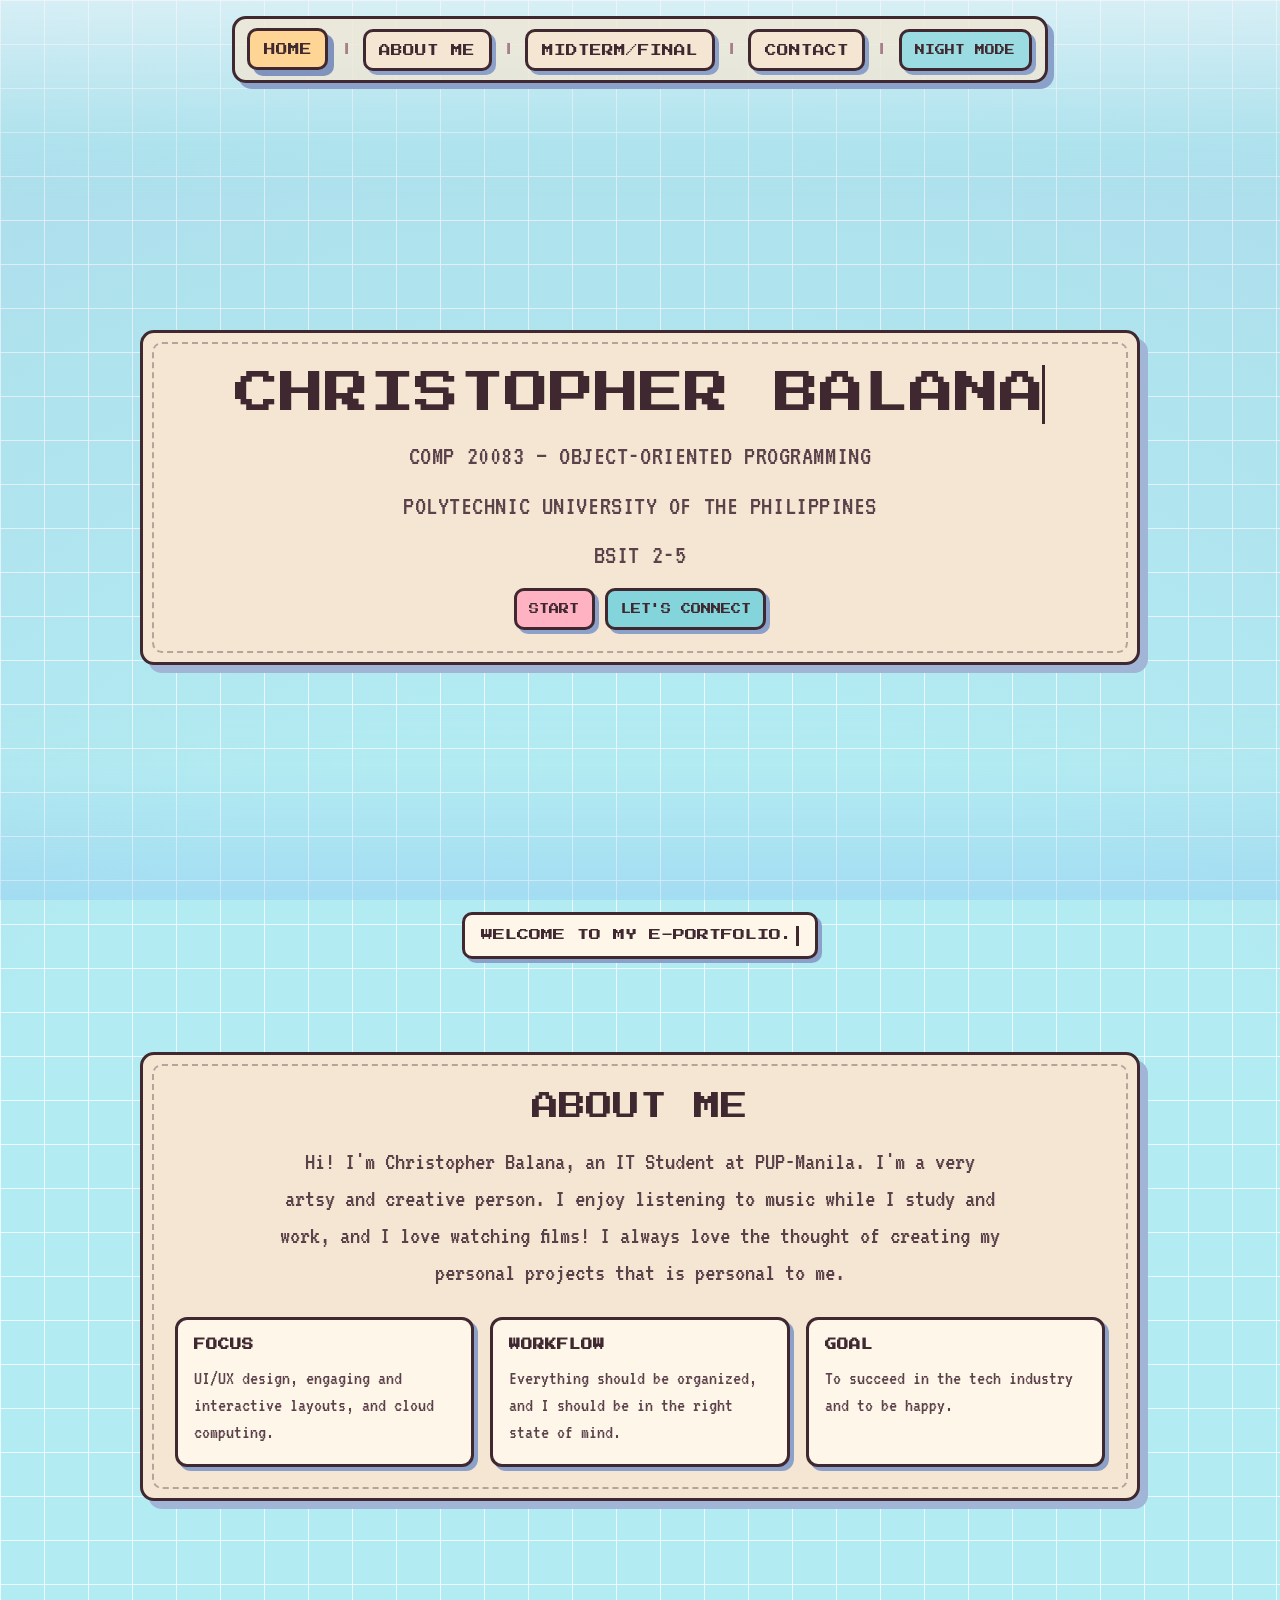
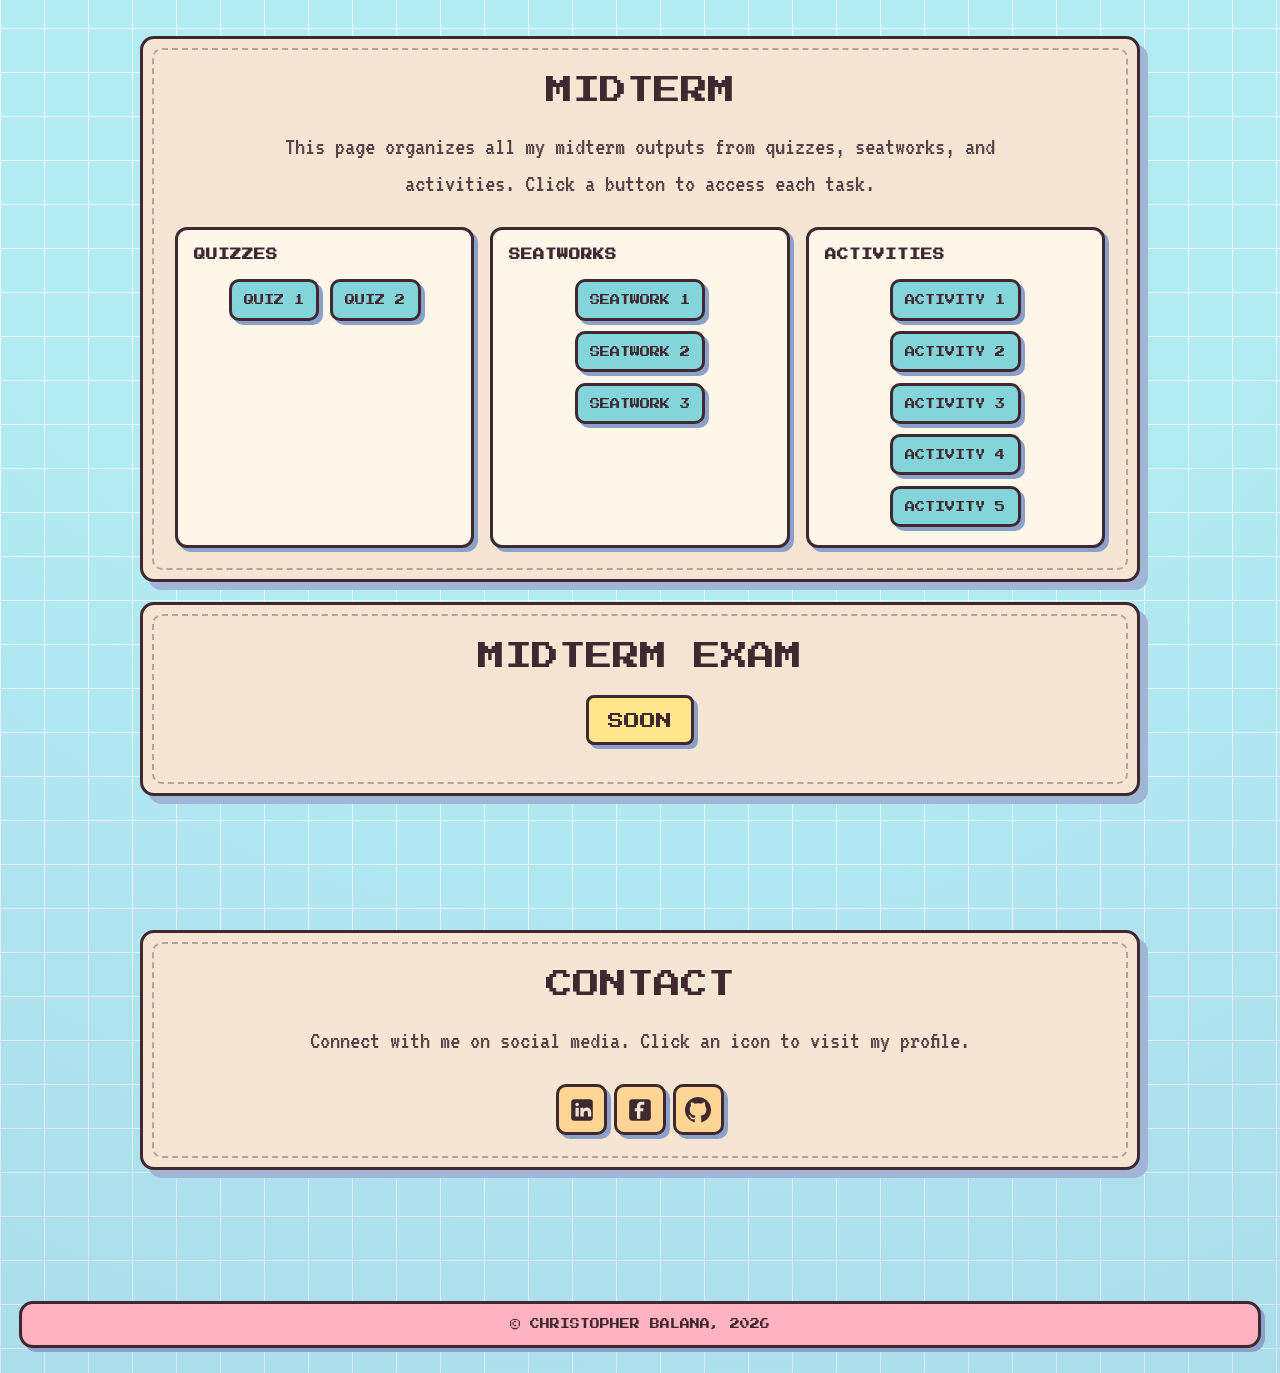
==== commit 48312c2d: "Add readable day/night theme toggle site-wide" ====
--- a/index.html
+++ b/index.html
@@ -16,6 +16,8 @@
 			<a href="#midterm">Midterm/Final</a>
 			<span>|</span>
 			<a href="#socials">Contact</a>
+			<span>|</span>
+			<button class="theme-toggle" type="button" aria-pressed="false" aria-label="Switch to night theme">Night Mode</button>
 		</nav>
 	</header>
 
@@ -149,6 +151,7 @@
 		<p>&copy; Christopher Balana, 2026</p>
 	</footer>
 
+	<script src="theme-toggle.js"></script>
 	<script>
 		const navLinks = Array.from(document.querySelectorAll('.jump-nav a[href^="#"]'));
 		const instantHashKey = 'instantHashNav';
--- a/main.css
+++ b/main.css
@@ -12,6 +12,23 @@
 	--accent: #ffafcc;
 	--mint: #7fd4be;
 	--yellow: #ffd85d;
+	--surface-footnote: #ffb2c1;
+	--surface-nav: rgba(244, 230, 210, 0.72);
+	--surface-toggle: #9bdbe2;
+	--surface-message: #fff6ea;
+	--surface-card: #fff6ea;
+	--surface-pill: #83d5db;
+	--surface-social: #ffd596;
+	--surface-return: #ffb2c1;
+	--surface-soon: #ffe58b;
+	--hover-fill: #fbe5ad;
+	--nav-active: #ffd596;
+	--nav-separator: #a77f8a;
+	--section-note-color: #a66a76;
+	--dash-border: rgba(63, 40, 48, 0.35);
+	--divider-shadow: rgba(140, 161, 202, 0.35);
+	--hover-shadow: #8ca1ca;
+	--active-shadow: #7f93bc;
 	--pixel-border: 3px solid var(--ink);
 	--pixel-shadow: 4px 4px 0 #8ca1ca;
 	--section-shadow: 8px 8px 0 #a1b5d6;
@@ -19,6 +36,39 @@
 	--card-radius: 12px;
 	--control-radius: 10px;
 	--small-radius: 8px;
+}
+
+[data-theme="night"] {
+	color-scheme: dark;
+	--page: #102736;
+	--grid-line: rgba(181, 223, 236, 0.18);
+	--ink: #f2dfbe;
+	--ink-soft: #e0ccab;
+	--paper: #1e4257;
+	--window: #3f8796;
+	--window-alt: #dc9451;
+	--accent: #ffb57d;
+	--mint: #5caea0;
+	--yellow: #ffe088;
+	--surface-footnote: #335a77;
+	--surface-nav: rgba(32, 71, 95, 0.86);
+	--surface-toggle: #407b97;
+	--surface-message: #264e67;
+	--surface-card: #2b5872;
+	--surface-pill: #4f90a3;
+	--surface-social: #b78752;
+	--surface-return: #8f5f77;
+	--surface-soon: #d39f53;
+	--hover-fill: #5f9db0;
+	--nav-active: #6eaec0;
+	--nav-separator: #d0e2f0;
+	--section-note-color: #f5c8a0;
+	--dash-border: rgba(226, 240, 250, 0.36);
+	--divider-shadow: rgba(25, 56, 90, 0.6);
+	--hover-shadow: #31557f;
+	--active-shadow: #426693;
+	--pixel-shadow: 4px 4px 0 #2d4a76;
+	--section-shadow: 8px 8px 0 #253c63;
 }
 
 * {
@@ -48,6 +98,13 @@
 	background-size: 100% 100%, 44px 44px, 44px 44px;
 }
 
+[data-theme="night"] body {
+	background-image:
+		radial-gradient(circle at center, rgba(16, 39, 54, 0) 42%, rgba(7, 13, 26, 0.72) 100%),
+		linear-gradient(var(--grid-line) 1px, transparent 1px),
+		linear-gradient(90deg, var(--grid-line) 1px, transparent 1px);
+}
+
 body::before,
 body::after {
 	content: "";
@@ -64,10 +121,18 @@
 	background: linear-gradient(180deg, rgba(255, 255, 255, 0.52) 0%, rgba(179, 235, 242, 0.28) 72%, rgba(179, 235, 242, 0) 100%);
 }
 
+[data-theme="night"] body::before {
+	background: linear-gradient(180deg, rgba(52, 90, 122, 0.56) 0%, rgba(16, 39, 54, 0.3) 72%, rgba(16, 39, 54, 0) 100%);
+}
+
 body::after {
 	bottom: 0;
 	height: 22vh;
 	background: linear-gradient(0deg, rgba(134, 194, 242, 0.34) 0%, rgba(179, 235, 242, 0.16) 68%, rgba(179, 235, 242, 0) 100%);
+}
+
+[data-theme="night"] body::after {
+	background: linear-gradient(0deg, rgba(10, 19, 37, 0.7) 0%, rgba(16, 39, 54, 0.36) 68%, rgba(16, 39, 54, 0) 100%);
 }
 
 a {
@@ -85,7 +150,7 @@
 	padding: 0.8rem 1rem 0.72rem;
 	border: var(--pixel-border);
 	border-radius: var(--panel-radius);
-	background: #ffb2c1;
+	background: var(--surface-footnote);
 	box-shadow: var(--pixel-shadow);
 	text-align: center;
 	font-family: "Press Start 2P", monospace;
@@ -135,8 +200,8 @@
 	padding: 0.62rem 0.8rem 0.55rem;
 	border: var(--pixel-border);
 	border-radius: var(--panel-radius);
-	background: rgba(244, 230, 210, 0.72);
-	box-shadow: 6px 6px 0 #8ca1ca;
+	background: var(--surface-nav);
+	box-shadow: 6px 6px 0 var(--hover-shadow);
 	font-family: "Press Start 2P", monospace;
 	font-size: 0.73rem;
 	letter-spacing: 0;
@@ -144,7 +209,8 @@
 	text-align: center;
 }
 
-.jump-nav a {
+.jump-nav a,
+.theme-toggle {
 	display: inline-flex;
 	align-items: center;
 	justify-content: center;
@@ -156,6 +222,16 @@
 	transition: transform 120ms steps(2, end), box-shadow 120ms steps(2, end), background-color 120ms steps(2, end);
 }
 
+.theme-toggle {
+	cursor: pointer;
+	color: inherit;
+	font-family: "Press Start 2P", monospace;
+	font-size: 0.62rem;
+	line-height: 1.5;
+	text-transform: uppercase;
+	background: var(--surface-toggle);
+}
+
 .jump-nav .nav-symbol {
 	font-size: 1.1rem;
 	line-height: 1;
@@ -165,23 +241,25 @@
 }
 
 .jump-nav a:hover,
-.jump-nav a:focus-visible {
+.jump-nav a:focus-visible,
+.theme-toggle:hover,
+.theme-toggle:focus-visible {
 	outline: none;
 	transform: translate(-2px, -2px);
-	box-shadow: 6px 6px 0 #8ca1ca;
-	background: #fbe5ad;
+	box-shadow: 6px 6px 0 var(--hover-shadow);
+	background: var(--hover-fill);
 }
 
 .jump-nav a.is-active {
-	background: #ffd596;
-	box-shadow: 6px 6px 0 #7f93bc;
+	background: var(--nav-active);
+	box-shadow: 6px 6px 0 var(--active-shadow);
 	transform: translate(-1px, -1px);
 }
 
 .jump-nav span {
 	font-family: "Press Start 2P", monospace;
 	font-size: 0.7rem;
-	color: #a77f8a;
+	color: var(--nav-separator);
 }
 
 .panel {
@@ -295,7 +373,7 @@
 	position: absolute;
 	inset: 9px;
 	border-radius: calc(var(--panel-radius) - 4px);
-	border: 2px dashed rgba(63, 40, 48, 0.35);
+	border: 2px dashed var(--dash-border);
 	pointer-events: none;
 }
 
@@ -349,7 +427,7 @@
 	padding: 0.7rem 1rem 0.62rem;
 	border: var(--pixel-border);
 	border-radius: var(--control-radius);
-	background: #fff6ea;
+	background: var(--surface-message);
 	box-shadow: var(--pixel-shadow);
 	font-family: "Press Start 2P", monospace;
 	font-size: clamp(0.62rem, 1.1vw, 0.76rem);
@@ -394,7 +472,7 @@
 	margin: 0.35rem auto 0.85rem;
 	border: 0;
 	border-top: 3px solid var(--ink);
-	box-shadow: 0 2px 0 rgba(140, 161, 202, 0.35);
+	box-shadow: 0 2px 0 var(--divider-shadow);
 }
 
 .info-grid,
@@ -424,7 +502,7 @@
 	padding: 1rem 1rem 1.1rem;
 	border: var(--pixel-border);
 	border-radius: var(--card-radius);
-	background: #fff6ea;
+	background: var(--surface-card);
 	box-shadow: var(--pixel-shadow);
 	opacity: 0;
 	transform: translateY(12px) scale(0.92);
@@ -500,7 +578,7 @@
 }
 
 .pill-link {
-	background: #83d5db;
+	background: var(--surface-pill);
 }
 
 .social-link {
@@ -510,7 +588,7 @@
 	padding: 0;
 	line-height: 1;
 	border-radius: var(--control-radius);
-	background: #ffd596;
+	background: var(--surface-social);
 }
 
 .social-link svg {
@@ -534,7 +612,7 @@
 
 .return-link {
 	border-radius: var(--control-radius);
-	background: #ffb2c1;
+	background: var(--surface-return);
 }
 
 .pill-link:hover,
@@ -545,7 +623,7 @@
 .return-link:focus-visible {
 	outline: none;
 	transform: translate(-2px, -2px);
-	box-shadow: 6px 6px 0 #8ca1ca;
+	box-shadow: 6px 6px 0 var(--hover-shadow);
 	background-color: var(--yellow);
 }
 
@@ -555,7 +633,7 @@
 	font-size: 0.62rem;
 	line-height: 1.55;
 	text-transform: uppercase;
-	color: #a66a76;
+	color: var(--section-note-color);
 }
 
 .soon {
@@ -565,7 +643,7 @@
 	border: var(--pixel-border);
 	border-radius: var(--small-radius);
 	box-shadow: var(--pixel-shadow);
-	background: #ffe58b;
+	background: var(--surface-soon);
 	font-family: "Press Start 2P", monospace;
 	font-size: clamp(0.8rem, 1.7vw, 1rem);
 	text-transform: uppercase;
@@ -677,7 +755,8 @@
 		display: none;
 	}
 
-	.jump-nav a {
+	.jump-nav a,
+	.theme-toggle {
 		width: 100%;
 		padding: 0.56rem 0.5rem 0.5rem;
 	}
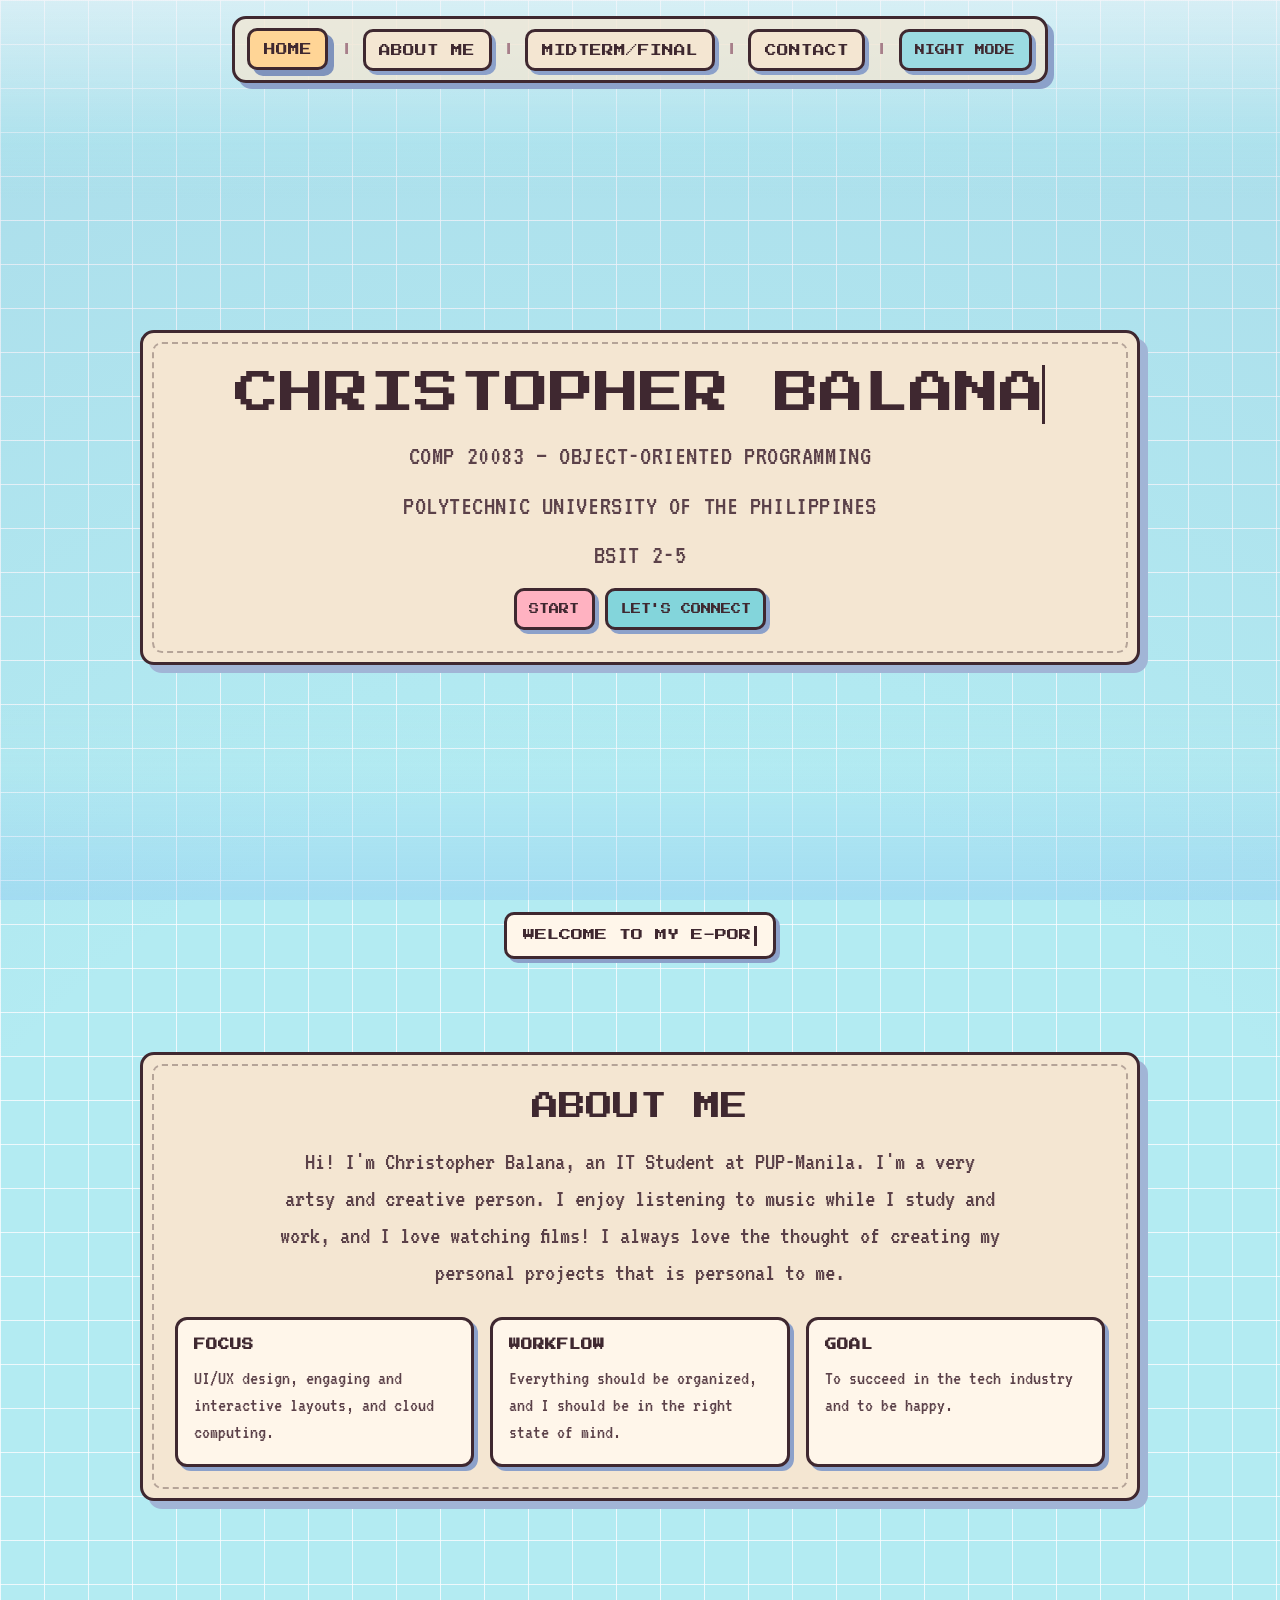
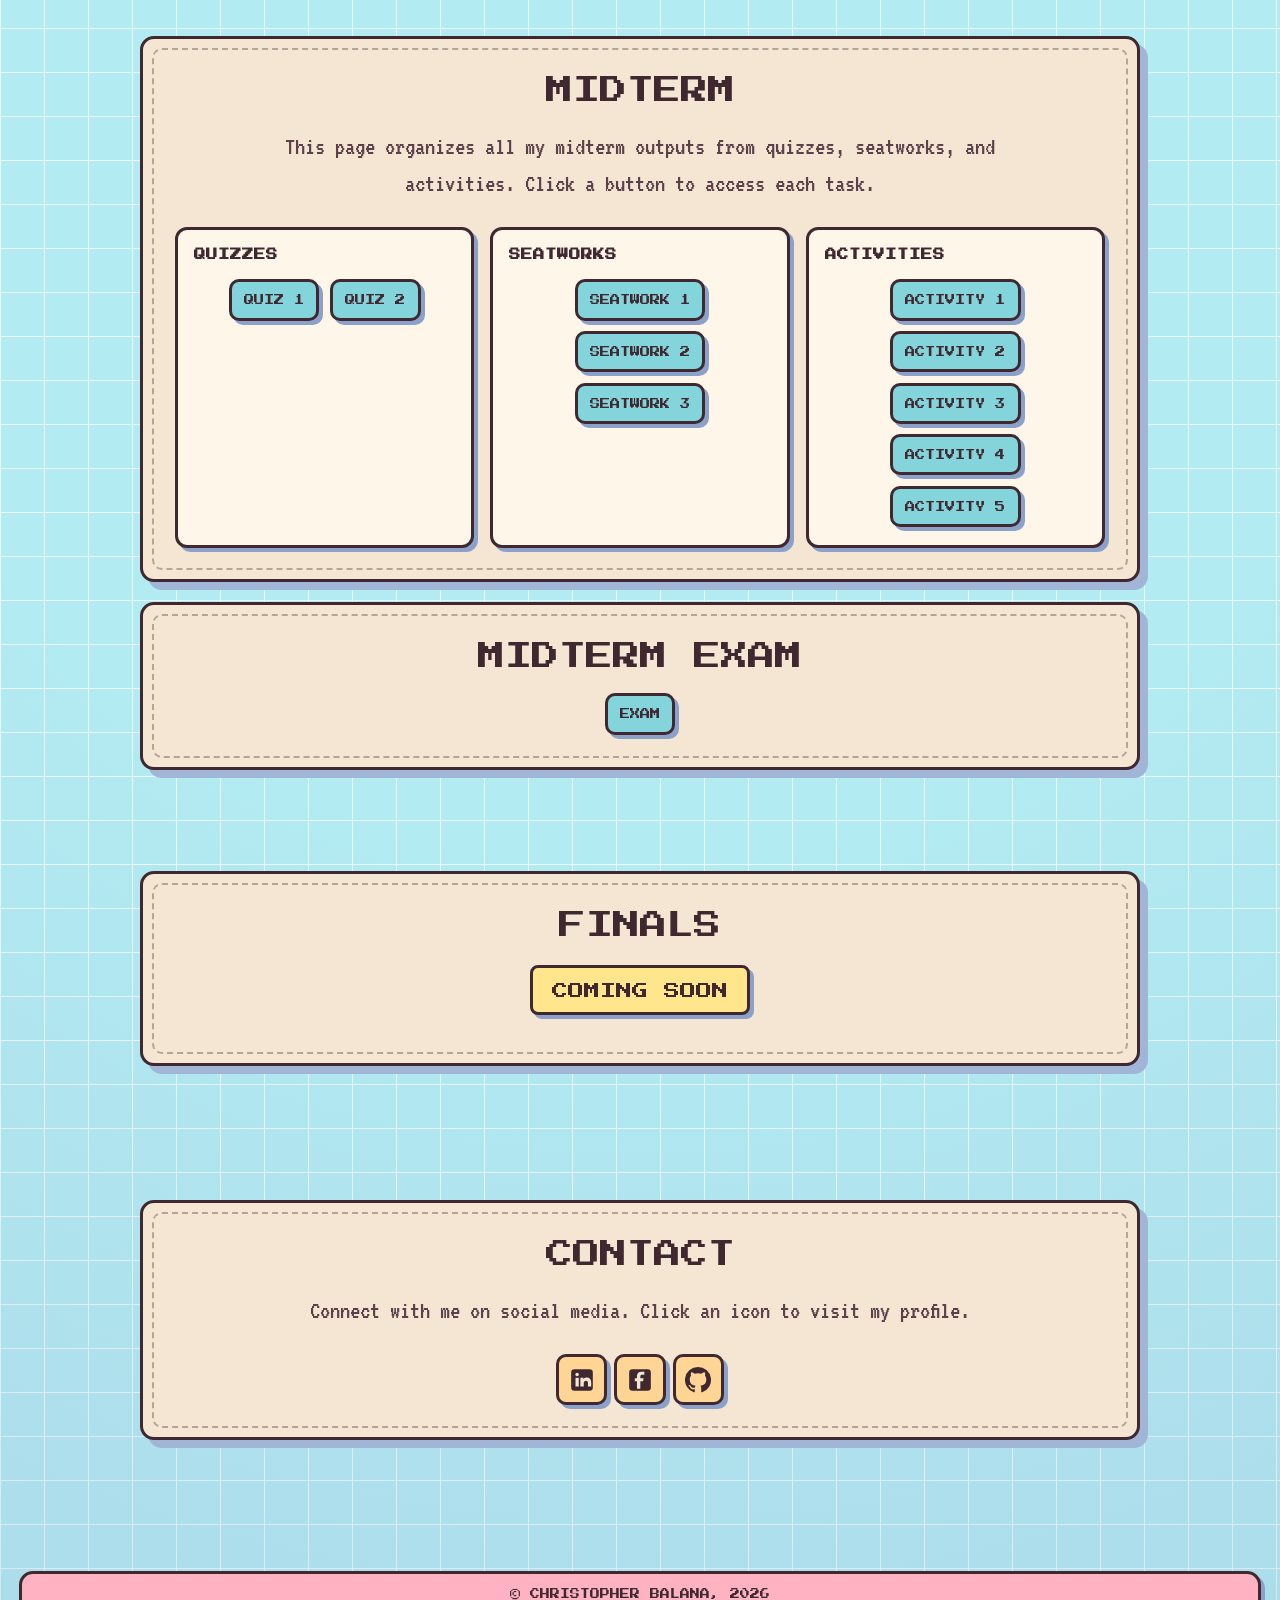
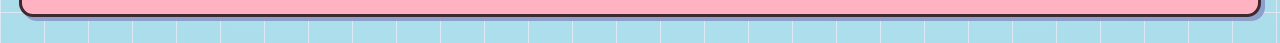
==== commit 2b85bfcb: "Update e-portfolio midterm content and assets" ====
--- a/index.html
+++ b/index.html
@@ -109,7 +109,16 @@
 		<section id="exam" class="panel">
 			<div class="section-shell">
 				<h2 class="section-title">Midterm Exam</h2>
-				<p class="soon">Soon</p>
+				<div class="link-list center-actions">
+					<a class="pill-link" href="midterms/exam/">Exam</a>
+				</div>
+			</div>
+		</section>
+
+		<section id="final" class="panel">
+			<div class="section-shell">
+				<h2 class="section-title">Finals</h2>
+				<p class="soon">Coming Soon</p>
 			</div>
 		</section>
 
--- a/main.css
+++ b/main.css
@@ -297,10 +297,18 @@
 #exam {
 	min-height: auto;
 	padding-top: 0.6rem;
+	padding-bottom: 1in;
+}
+
+#final {
+	min-height: auto;
+	padding-top: 0.35rem;
+	padding-bottom: 0.95in;
 }
 
 #socials {
 	min-height: auto;
+	padding-top: 0.45in;
 }
 
 .panel:not(#home) .section-shell > h2,
@@ -464,6 +472,221 @@
 .explanation-text {
 	text-align: justify;
 	text-indent: 3ch;
+}
+
+.quiz2-drop {
+	max-width: 860px;
+	margin: 1.2rem auto 1rem;
+}
+
+.quiz2-drop-summary {
+	list-style: none;
+	cursor: pointer;
+	padding: 0.72rem 0.9rem 0.65rem;
+	border: var(--pixel-border);
+	border-radius: var(--control-radius);
+	background: var(--surface-pill);
+	box-shadow: var(--pixel-shadow);
+	font-family: "Press Start 2P", monospace;
+	font-size: 0.64rem;
+	line-height: 1.5;
+	text-transform: uppercase;
+	text-align: center;
+	color: var(--ink);
+	user-select: none;
+	transition: transform 120ms steps(2, end), box-shadow 120ms steps(2, end), background-color 120ms steps(2, end);
+}
+
+.quiz2-drop-summary::-webkit-details-marker {
+	display: none;
+}
+
+.quiz2-drop-summary:hover,
+.quiz2-drop-summary:focus-visible {
+	outline: none;
+	transform: translate(-2px, -2px);
+	box-shadow: 6px 6px 0 var(--hover-shadow);
+	background: var(--hover-fill);
+}
+
+.quiz2-drop[open] .quiz2-drop-summary {
+	margin-bottom: 0.72rem;
+}
+
+.quiz2-mockup-stack {
+	display: flex;
+	flex-direction: column;
+	gap: 1.1rem;
+}
+
+.quiz2-attempt-summary {
+	padding: 0.85rem 1rem 0.8rem;
+	border: var(--pixel-border);
+	border-radius: var(--card-radius);
+	background: color-mix(in srgb, var(--surface-pill) 24%, var(--paper) 76%);
+	box-shadow: var(--pixel-shadow);
+	text-align: left;
+}
+
+.quiz2-attempt-summary p {
+	margin: 0.35rem 0;
+	font-size: clamp(1.2rem, 2.2vw, 1.55rem);
+	line-height: 1.28;
+	color: var(--ink);
+	text-indent: 0;
+	text-transform: none;
+}
+
+.quiz2-attempt-summary p:first-child {
+	margin-top: 0;
+}
+
+.quiz2-attempt-summary p:last-child {
+	margin-bottom: 0;
+}
+
+.quiz2-mockup {
+	margin: 0;
+	max-width: 860px;
+	border: var(--pixel-border);
+	border-radius: var(--card-radius);
+	background: var(--surface-card);
+	box-shadow: var(--pixel-shadow);
+	overflow: hidden;
+}
+
+.quiz2-mockup.is-incorrect {
+	position: relative;
+	border-color: #e45757;
+	box-shadow: 4px 4px 0 color-mix(in srgb, #e45757 55%, transparent 45%);
+}
+
+.quiz2-status {
+	position: absolute;
+	top: 0;
+	left: 0;
+	transform: translateY(-100%);
+	padding: 0.4rem 0.5rem 0.32rem;
+	border: 2px solid #e45757;
+	border-bottom: 0;
+	border-radius: 8px 8px 0 0;
+	background: #e45757;
+	color: #fff;
+	font-family: "Press Start 2P", monospace;
+	font-size: 0.56rem;
+	line-height: 1.4;
+	text-transform: uppercase;
+}
+
+.quiz2-mockup-head {
+	display: flex;
+	justify-content: space-between;
+	align-items: center;
+	gap: 0.7rem;
+	padding: 0.8rem 1rem 0.7rem;
+	border-bottom: 2px solid var(--dash-border);
+	background: color-mix(in srgb, var(--surface-pill) 35%, var(--paper) 65%);
+}
+
+.quiz2-mockup-head h2,
+.quiz2-mockup-head p {
+	margin: 0;
+	font-family: "Press Start 2P", monospace;
+	font-size: clamp(0.62rem, 1.6vw, 0.8rem);
+	line-height: 1.5;
+	color: var(--ink);
+	text-indent: 0;
+}
+
+.quiz2-mockup-body {
+	padding: 1rem 1rem 0.9rem;
+	text-align: left;
+}
+
+.quiz2-mockup-question {
+	margin: 0 0 0.85rem;
+	font-size: clamp(1.15rem, 2vw, 1.5rem);
+	line-height: 1.35;
+	color: var(--ink);
+	text-indent: 0;
+}
+
+.quiz2-code {
+	display: inline-block;
+	padding: 0.08rem 0.34rem;
+	border: 1px solid color-mix(in srgb, #e45757 40%, transparent 60%);
+	border-radius: 6px;
+	background: color-mix(in srgb, #e45757 14%, var(--paper) 86%);
+	font-family: "Press Start 2P", monospace;
+	font-size: 0.7em;
+	line-height: 1.2;
+	color: #c33a3a;
+	text-transform: none;
+}
+
+.quiz2-codeblock {
+	margin: 0 0 0.9rem;
+	padding: 0.7rem 0.8rem;
+	border: 2px solid var(--dash-border);
+	border-radius: var(--small-radius);
+	background: color-mix(in srgb, var(--paper) 87%, var(--surface-card) 13%);
+	font-family: "VT323", monospace;
+	font-size: clamp(1.2rem, 2vw, 1.55rem);
+	line-height: 1.3;
+	white-space: pre-wrap;
+	color: var(--ink);
+	text-transform: none;
+}
+
+.quiz2-mockup-options {
+	list-style: none;
+	margin: 0;
+	padding: 0;
+	border-top: 2px solid var(--dash-border);
+}
+
+.quiz2-mockup-options li {
+	display: flex;
+	align-items: center;
+	gap: 0.6rem;
+	padding: 0.68rem 0.1rem;
+	border-bottom: 1px solid var(--dash-border);
+	font-size: clamp(1.1rem, 1.9vw, 1.35rem);
+	color: var(--ink-soft);
+	line-height: 1.3;
+}
+
+.quiz2-dot {
+	width: 1rem;
+	height: 1rem;
+	border: 2px solid color-mix(in srgb, var(--ink-soft) 55%, transparent 45%);
+	border-radius: 50%;
+	flex-shrink: 0;
+	background: transparent;
+}
+
+.quiz2-mockup-options li.is-correct {
+	color: var(--ink);
+	font-weight: 700;
+}
+
+.quiz2-mockup-options li.is-correct .quiz2-dot {
+	background: radial-gradient(circle at center, var(--window-alt) 45%, transparent 47%);
+	border-color: var(--window-alt);
+}
+
+.quiz2-text-answer {
+	width: fit-content;
+	min-width: 9rem;
+	margin-top: 0.4rem;
+	padding: 0.52rem 0.6rem;
+	border: 2px solid var(--dash-border);
+	border-radius: var(--small-radius);
+	background: color-mix(in srgb, var(--paper) 85%, var(--surface-card) 15%);
+	font-size: clamp(1rem, 1.75vw, 1.2rem);
+	line-height: 1.3;
+	color: var(--ink-soft);
+	text-transform: lowercase;
 }
 
 .section-divider {
@@ -648,6 +871,84 @@
 	font-size: clamp(0.8rem, 1.7vw, 1rem);
 	text-transform: uppercase;
 	animation: blink 1.2s steps(2, end) infinite;
+}
+
+.code-window {
+	border: 3px solid var(--ink);
+	border-radius: var(--card-radius);
+	overflow: hidden;
+	box-shadow: var(--pixel-shadow);
+	margin: 0.9rem 0;
+}
+
+.code-window-header {
+	display: flex;
+	align-items: center;
+	gap: 0.8rem;
+	background: color-mix(in srgb, var(--surface-card) 60%, var(--ink) 40%);
+	padding: 0.5rem 0.7rem;
+	border-bottom: 2px solid var(--dash-border);
+	font-size: 0.85rem;
+}
+
+.code-window-controls {
+	display: flex;
+	gap: 0.45rem;
+}
+
+.control {
+	width: 0.65rem;
+	height: 0.65rem;
+	border-radius: 50%;
+	border: 1px solid rgba(0, 0, 0, 0.3);
+	flex-shrink: 0;
+}
+
+.control.red {
+	background: #ff5f56;
+}
+
+.control.yellow {
+	background: #ffbd2e;
+}
+
+.control.green {
+	background: #27c93f;
+}
+
+.code-window-title {
+	font-family: "VT323", monospace;
+	font-size: 0.9rem;
+	color: var(--ink);
+	font-weight: 500;
+	text-transform: none;
+}
+
+.code-window-content {
+	padding: 0.6rem 0.7rem;
+	background: var(--paper);
+	font-family: "VT323", monospace;
+	font-size: clamp(0.9rem, 1.5vw, 1.15rem);
+	line-height: 1.3;
+	color: var(--ink);
+	white-space: pre-wrap;
+	word-break: break-word;
+	margin: 0;
+	overflow-x: auto;
+}
+
+.keyword {
+	color: #dc5bc3;
+	font-weight: bold;
+}
+
+.number {
+	color: #f39c12;
+}
+
+.comment {
+	color: #888;
+	font-style: italic;
 }
 
 @keyframes reveal {
@@ -787,6 +1088,16 @@
 
 	#exam {
 		padding-top: 0.4rem;
+		padding-bottom: 2.4rem;
+	}
+
+	#final {
+		padding-top: 0.25rem;
+		padding-bottom: 2.2rem;
+	}
+
+	#socials {
+		padding-top: 2.1rem;
 	}
 
 	.hero-copy,
@@ -818,6 +1129,15 @@
 	.section-copy {
 		font-size: clamp(1.05rem, 4.8vw, 1.25rem);
 		line-height: 1.35;
+	}
+
+	.quiz2-mockup-head,
+	.quiz2-mockup-body {
+		padding-inline: 0.75rem;
+	}
+
+	.quiz2-mockup-options li {
+		padding: 0.6rem 0.05rem;
 	}
 
 	.info-grid,
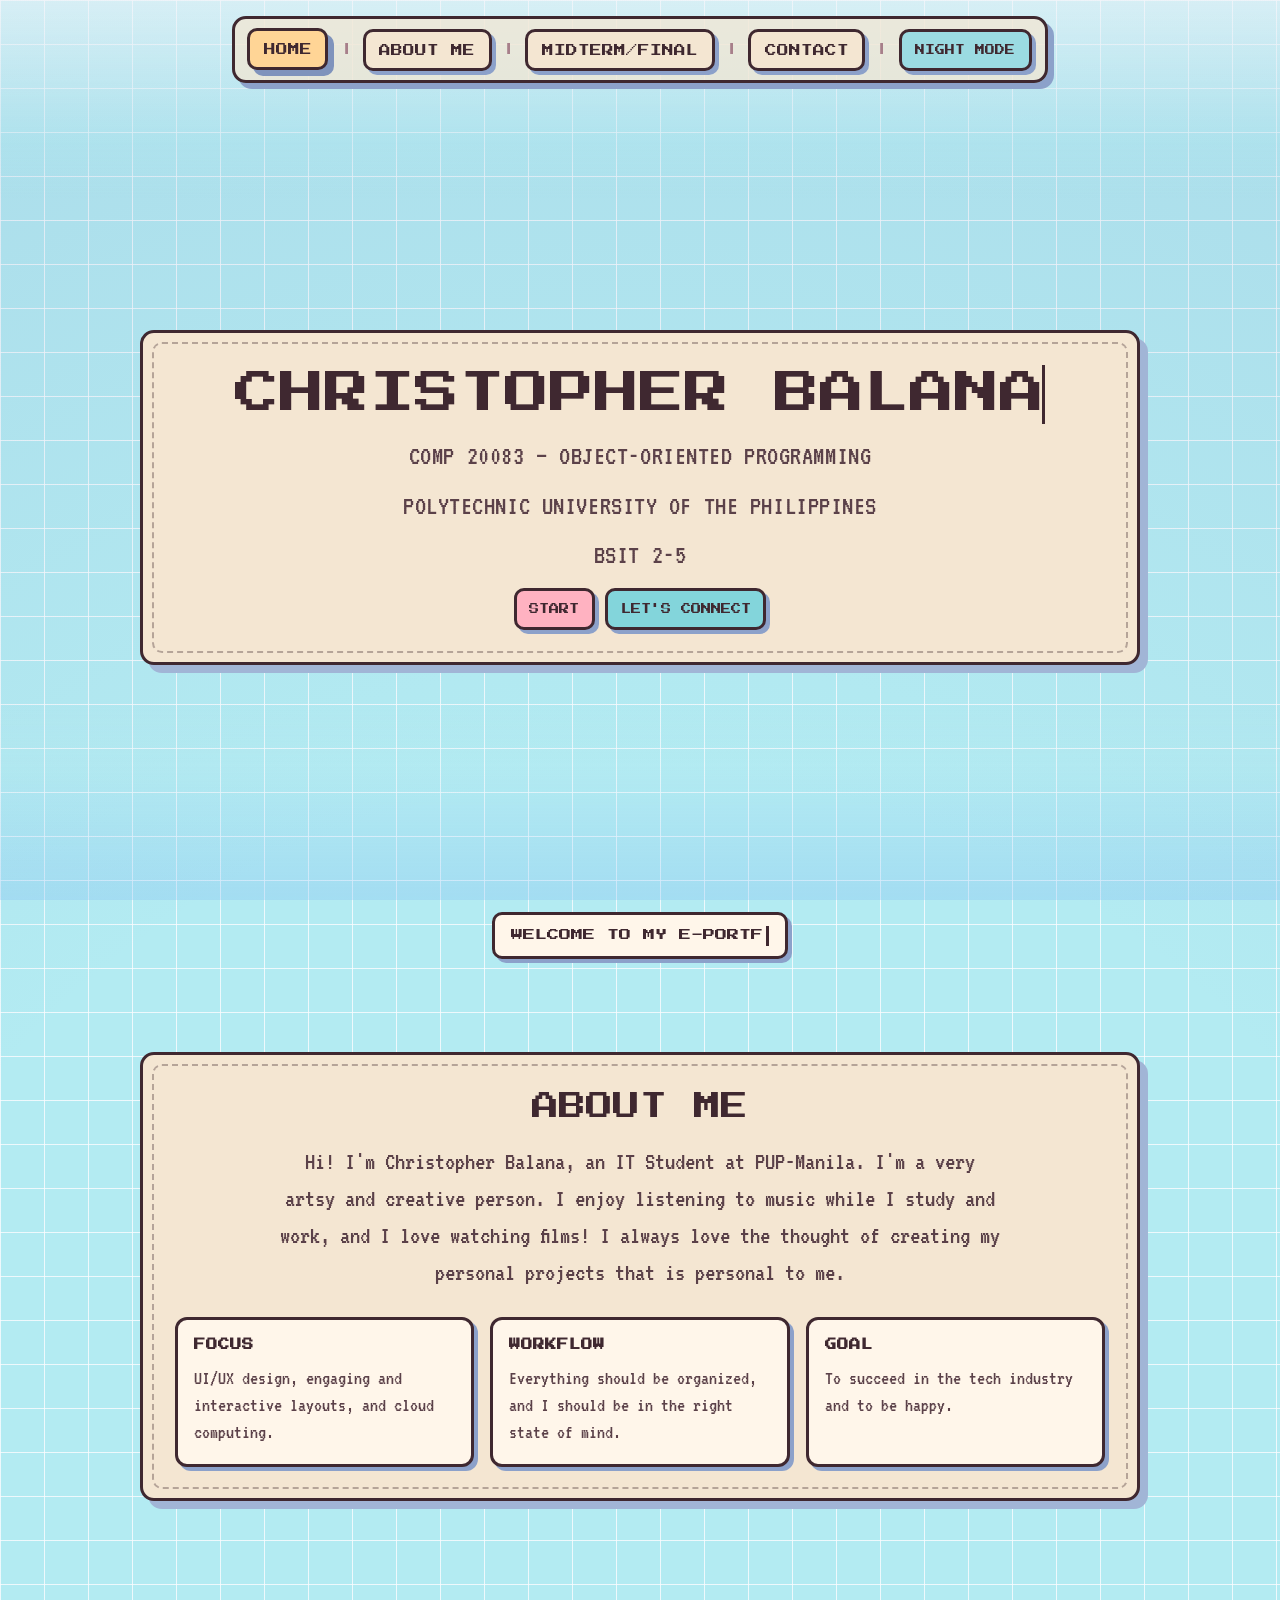
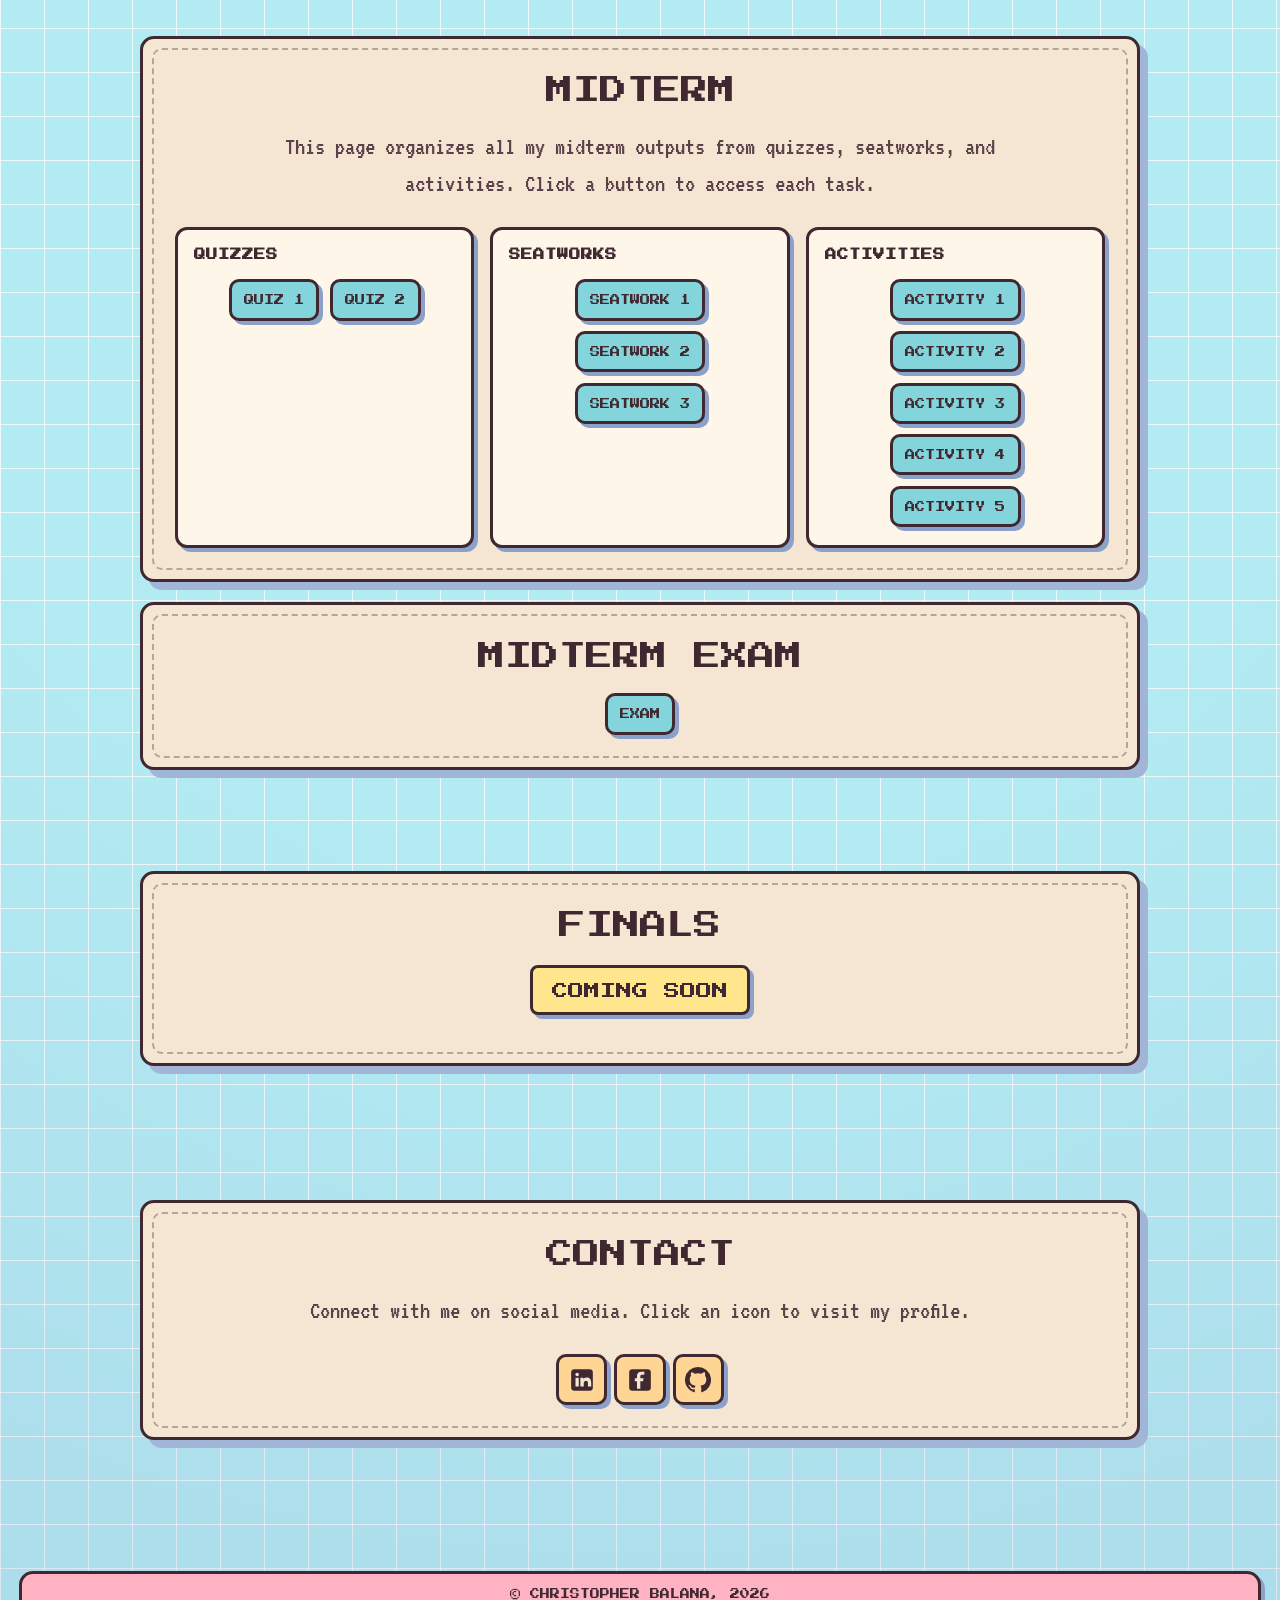
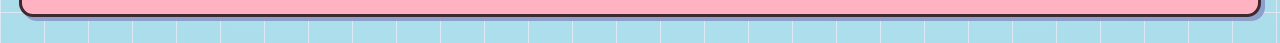
==== commit 6dd9f191: "Update recent portfolio changes" ====
--- a/index.html
+++ b/index.html
@@ -78,28 +78,28 @@
 					<article class="card">
 						<h3>Quizzes</h3>
 						<div class="link-list">
-							<a class="pill-link" href="midterms/quizzes/quiz-1/">Quiz 1</a>
-							<a class="pill-link" href="midterms/quizzes/quiz-2/">Quiz 2</a>
+							<a class="pill-link midterm-task-link" href="midterms/quizzes/quiz-1/" data-full-title="Quiz 1: Introduction to Java">Quiz 1</a>
+							<a class="pill-link midterm-task-link" href="midterms/quizzes/quiz-2/" data-full-title="Quiz 2: Java Concepts">Quiz 2</a>
 						</div>
 					</article>
 
 					<article class="card">
 						<h3>Seatworks</h3>
 						<div class="link-list">
-							<a class="pill-link" href="midterms/seatworks/seatwork-1/">Seatwork 1</a>
-							<a class="pill-link" href="midterms/seatworks/seatwork-2/">Seatwork 2</a>
-                            <a class="pill-link" href="midterms/seatworks/seatwork-3/">Seatwork 3</a>
+							<a class="pill-link midterm-task-link" href="midterms/seatworks/seatwork-1/" data-full-title="Seatwork 1: Increment and Decrement Operator">Seatwork 1</a>
+							<a class="pill-link midterm-task-link" href="midterms/seatworks/seatwork-2/" data-full-title="Seatwork 2: Input/Output and Control Flow">Seatwork 2</a>
+							<a class="pill-link midterm-task-link" href="midterms/seatworks/seatwork-3/" data-full-title="Seatwork 3: Student Grade Evaluator">Seatwork 3</a>
 						</div>
 					</article>
 
 					<article class="card">
 						<h3>Activities</h3>
 						<div class="link-list">
-							<a class="pill-link" href="midterms/activities/activity-1/">Activity 1</a>
-							<a class="pill-link" href="midterms/activities/activity-2/">Activity 2</a>
-                            <a class="pill-link" href="midterms/activities/activity-3/">Activity 3</a>
-                            <a class="pill-link" href="midterms/activities/activity-4/">Activity 4</a>
-                            <a class="pill-link" href="midterms/activities/activity-5/">Activity 5</a>
+							<a class="pill-link midterm-task-link" href="midterms/activities/activity-1/" data-full-title="Activity 1: Variables">Activity 1</a>
+							<a class="pill-link midterm-task-link" href="midterms/activities/activity-2/" data-full-title="Activity 2: Operators">Activity 2</a>
+							<a class="pill-link midterm-task-link" href="midterms/activities/activity-3/" data-full-title="Activity 3: Basic ATM System">Activity 3</a>
+							<a class="pill-link midterm-task-link" href="midterms/activities/activity-4/" data-full-title="Activity 4: Student Enrollment Assessment System">Activity 4</a>
+							<a class="pill-link midterm-task-link" href="midterms/activities/activity-5/" data-full-title="Activity 5: Personal Expense Tracker">Activity 5</a>
 						</div>
 					</article>
 				</div>
@@ -110,7 +110,7 @@
 			<div class="section-shell">
 				<h2 class="section-title">Midterm Exam</h2>
 				<div class="link-list center-actions">
-					<a class="pill-link" href="midterms/exam/">Exam</a>
+					<a class="pill-link midterm-task-link" href="midterms/exam/" data-full-title="Midterm Exam">Exam</a>
 				</div>
 			</div>
 		</section>
@@ -129,7 +129,7 @@
 					Connect with me on social media. Click an icon to visit my profile.
 				</p>
 				<div class="social-grid">
-					<a class="social-link" href="https://www.linkedin.com/in/christopher-balana-a2397032a/" aria-label="LinkedIn profile">
+					<a class="social-link" href="https://www.linkedin.com/in/christopher-balana-a2397032a/" aria-label="LinkedIn profile" data-full-title="LinkedIn">
 						<svg viewBox="0 0 24 24" aria-hidden="true" focusable="false">
 							<rect x="2" y="2" width="20" height="20" rx="3" ry="3"></rect>
 							<rect x="6" y="10" width="3" height="8" fill="var(--paper)"></rect>
@@ -138,14 +138,14 @@
 						</svg>
 						<span class="sr-only">LinkedIn</span>
 					</a>
-					<a class="social-link" href="https://facebook.com/chrisbalana0305" aria-label="Facebook profile">
+					<a class="social-link" href="https://facebook.com/chrisbalana0305" aria-label="Facebook profile" data-full-title="Facebook">
 						<svg viewBox="0 0 24 24" aria-hidden="true" focusable="false">
 							<rect x="2" y="2" width="20" height="20" rx="3" ry="3"></rect>
 							<path d="M13.8 7.2h2.2V4.3h-2.6c-3 0-4.2 1.8-4.2 4v2h-2v2.8h2V20h3.1v-6.9h2.5l0.5-2.8h-3V8.8c0-1 0.5-1.6 1.5-1.6z" fill="var(--paper)"></path>
 						</svg>
 						<span class="sr-only">Facebook</span>
 					</a>
-					<a class="social-link" href="https://github.com/chrisb0305" aria-label="GitHub profile">
+					<a class="social-link" href="https://github.com/chrisb0305" aria-label="GitHub profile" data-full-title="GitHub">
 						<svg viewBox="0 0 16 16" aria-hidden="true" focusable="false">
 							<path d="M8 0a8 8 0 0 0-2.53 15.59c.4.08.55-.17.55-.38 0-.19-.01-.82-.01-1.49-2.01.37-2.53-.49-2.69-.94-.09-.23-.48-.94-.82-1.13-.28-.15-.68-.52-.01-.53.63-.01 1.08.58 1.23.82.72 1.21 1.87.87 2.33.66.07-.52.28-.87.5-1.07-1.78-.2-3.64-.89-3.64-3.95 0-.87.31-1.59.82-2.15-.08-.2-.36-1.02.08-2.12 0 0 .67-.21 2.2.82a7.44 7.44 0 0 1 4 0c1.53-1.04 2.2-.82 2.2-.82.44 1.1.16 1.92.08 2.12.51.56.82 1.27.82 2.15 0 3.07-1.87 3.75-3.65 3.95.29.25.54.73.54 1.48 0 1.07-.01 1.93-.01 2.2 0 .21.15.47.55.38A8 8 0 0 0 8 0Z"></path>
 						</svg>
--- a/main.css
+++ b/main.css
@@ -36,6 +36,22 @@
 	--card-radius: 12px;
 	--control-radius: 10px;
 	--small-radius: 8px;
+	--code-shell-bg: color-mix(in srgb, var(--surface-card) 86%, var(--paper) 14%);
+	--code-header-bg: color-mix(in srgb, var(--window) 48%, var(--paper) 52%);
+	--code-header-title: var(--ink);
+	--code-bg: color-mix(in srgb, var(--paper) 94%, #ffffff 6%);
+	--code-text: #2a2025;
+	--code-keyword: #b83d8f;
+	--code-class: #18728d;
+	--code-function: #2a8a4c;
+	--code-number: #9a6a0d;
+	--code-string: #6f5b09;
+	--code-comment: #6c7480;
+	--terminal-shell-bg: color-mix(in srgb, var(--surface-card) 82%, var(--paper) 18%);
+	--terminal-header-bg: color-mix(in srgb, var(--window-alt) 35%, var(--paper) 65%);
+	--terminal-header-text: var(--ink);
+	--terminal-bg: #f8f5ef;
+	--terminal-text: #2c5f2e;
 }
 
 [data-theme="night"] {
@@ -69,6 +85,22 @@
 	--active-shadow: #426693;
 	--pixel-shadow: 4px 4px 0 #2d4a76;
 	--section-shadow: 8px 8px 0 #253c63;
+	--code-shell-bg: #223947;
+	--code-header-bg: #33566c;
+	--code-header-title: #f2dfbe;
+	--code-bg: #162d3b;
+	--code-text: #e8e0cf;
+	--code-keyword: #ffb57d;
+	--code-class: #80d9f1;
+	--code-function: #83e1a1;
+	--code-number: #ffe088;
+	--code-string: #f7d999;
+	--code-comment: #a7b7c8;
+	--terminal-shell-bg: #1a2f3c;
+	--terminal-header-bg: #29495e;
+	--terminal-header-text: #f2dfbe;
+	--terminal-bg: #0f1f2a;
+	--terminal-text: #9bf7a8;
 }
 
 * {
@@ -714,6 +746,16 @@
 	grid-template-columns: repeat(auto-fit, minmax(260px, 1fr));
 }
 
+.midterm-grid .card {
+	position: relative;
+	z-index: 1;
+}
+
+.midterm-grid .card:hover,
+.midterm-grid .card:focus-within {
+	z-index: 20;
+}
+
 .social-grid {
 	grid-template-columns: repeat(3, max-content);
 	justify-content: center;
@@ -802,6 +844,67 @@
 
 .pill-link {
 	background: var(--surface-pill);
+}
+
+.midterm-task-link {
+	position: relative;
+	overflow: visible;
+	isolation: isolate;
+}
+
+.midterm-task-link::after {
+	content: attr(data-full-title);
+	position: absolute;
+	left: 50%;
+	bottom: calc(100% + 0.65rem);
+	transform: translate(-50%, 6px);
+	padding: 0.58rem 0.72rem 0.52rem;
+	width: max-content;
+	max-width: min(24rem, 72vw);
+	border: var(--pixel-border);
+	border-radius: var(--small-radius);
+	background: var(--ink);
+	color: var(--paper);
+	box-shadow: var(--pixel-shadow);
+	font-family: "Press Start 2P", monospace;
+	font-size: 0.5rem;
+	line-height: 1.6;
+	text-transform: none;
+	text-align: center;
+	white-space: normal;
+	pointer-events: none;
+	opacity: 0;
+	z-index: 5;
+	transition: opacity 130ms ease-out, transform 130ms ease-out;
+}
+
+.midterm-task-link::before {
+	content: "";
+	position: absolute;
+	left: 50%;
+	bottom: calc(100% + 0.26rem);
+	width: 0.62rem;
+	height: 0.62rem;
+	border-left: var(--pixel-border);
+	border-bottom: var(--pixel-border);
+	background: var(--ink);
+	transform: translateX(-50%) rotate(-45deg);
+	opacity: 0;
+	pointer-events: none;
+	z-index: 4;
+	transition: opacity 130ms ease-out;
+}
+
+.midterm-task-link:hover::after,
+.midterm-task-link:hover::before,
+.midterm-task-link:focus-visible::after,
+.midterm-task-link:focus-visible::before {
+	opacity: 1;
+}
+
+.midterm-task-link:hover::after,
+.midterm-task-link:focus-visible::after {
+	transform: translate(-50%, 0);
 }
 
 .social-link {
@@ -812,6 +915,64 @@
 	line-height: 1;
 	border-radius: var(--control-radius);
 	background: var(--surface-social);
+	position: relative;
+	overflow: visible;
+	isolation: isolate;
+}
+
+.social-link[data-full-title]::after {
+	content: attr(data-full-title);
+	position: absolute;
+	left: 50%;
+	bottom: calc(100% + 0.65rem);
+	transform: translate(-50%, 6px);
+	padding: 0.58rem 0.7rem 0.52rem;
+	width: max-content;
+	max-width: min(16rem, 72vw);
+	border: var(--pixel-border);
+	border-radius: var(--small-radius);
+	background: var(--ink);
+	color: var(--paper);
+	box-shadow: var(--pixel-shadow);
+	font-family: "Press Start 2P", monospace;
+	font-size: 0.5rem;
+	line-height: 1.6;
+	text-transform: none;
+	text-align: center;
+	white-space: normal;
+	pointer-events: none;
+	opacity: 0;
+	z-index: 6;
+	transition: opacity 130ms ease-out, transform 130ms ease-out;
+}
+
+.social-link[data-full-title]::before {
+	content: "";
+	position: absolute;
+	left: 50%;
+	bottom: calc(100% + 0.26rem);
+	width: 0.62rem;
+	height: 0.62rem;
+	border-left: var(--pixel-border);
+	border-bottom: var(--pixel-border);
+	background: var(--ink);
+	transform: translateX(-50%) rotate(-45deg);
+	opacity: 0;
+	pointer-events: none;
+	z-index: 5;
+	transition: opacity 130ms ease-out;
+}
+
+.social-link[data-full-title]:hover::after,
+.social-link[data-full-title]:hover::before,
+.social-link[data-full-title]:focus-visible::after,
+.social-link[data-full-title]:focus-visible::before {
+	opacity: 1;
+}
+
+.social-link[data-full-title]:hover::after,
+.social-link[data-full-title]:focus-visible::after {
+	transform: translate(-50%, 0);
 }
 
 .social-link svg {
@@ -1163,6 +1324,22 @@
 		padding: 0.58rem 0.56rem 0.52rem;
 	}
 
+	.midterm-task-link::after {
+		left: 0;
+		transform: translateY(6px);
+		max-width: min(22rem, 88vw);
+	}
+
+	.midterm-task-link:hover::after,
+	.midterm-task-link:focus-visible::after {
+		transform: translateY(0);
+	}
+
+	.midterm-task-link::before {
+		left: 1rem;
+		transform: rotate(-45deg);
+	}
+
 	.social-grid {
 		gap: 0.5rem;
 	}
@@ -1172,6 +1349,10 @@
 		height: 2.85rem;
 		line-height: 1;
 	}
+
+	.social-link[data-full-title]::after {
+		max-width: min(14rem, 88vw);
+	}
 }
 
 @media (max-width: 420px) {
@@ -1207,3 +1388,297 @@
 		height: 2.65rem;
 	}
 }
+/* Exam Content Styles */
+.exam-section {
+	margin: 1.5rem 0;
+	padding: 1.8rem;
+	background-color: var(--surface-card);
+	border: var(--pixel-border);
+	border-radius: var(--card-radius);
+	box-shadow: var(--pixel-shadow);
+}
+
+.exam-section h3 {
+	margin-top: 0;
+	margin-bottom: 1rem;
+	font-family: "Press Start 2P", cursive;
+	font-size: 1.4rem;
+	color: var(--ink);
+	text-transform: uppercase;
+}
+
+.variable-table,
+.explanation-table {
+	width: 100%;
+	border-collapse: collapse;
+	margin-top: 0.8rem;
+	background-color: var(--paper);
+	border: var(--pixel-border);
+}
+
+.variable-table thead,
+.explanation-table thead {
+	background-color: var(--window);
+	color: var(--ink);
+}
+
+.variable-table th,
+.explanation-table th {
+	padding: 1.2rem;
+	text-align: left;
+	font-weight: bold;
+	border: 2px solid var(--ink);
+	font-family: VT323, monospace;
+	font-size: 1.1rem;
+}
+
+.variable-table td,
+.explanation-table td {
+	padding: 1rem;
+	border: 2px solid var(--ink);
+	font-family: VT323, monospace;
+	font-size: 1rem;
+	color: var(--ink);
+	vertical-align: top;
+	line-height: 1.5;
+}
+
+.variable-table tbody tr:nth-child(odd),
+.explanation-table tbody tr:nth-child(odd) {
+	background-color: rgba(255, 255, 255, 0.4);
+}
+
+.variable-table tbody tr:nth-child(even),
+.explanation-table tbody tr:nth-child(even) {
+	background-color: rgba(255, 255, 255, 0.7);
+}
+
+[data-theme="night"] .variable-table,
+[data-theme="night"] .explanation-table {
+	background-color: var(--paper);
+	border-color: var(--ink);
+}
+
+[data-theme="night"] .variable-table thead,
+[data-theme="night"] .explanation-table thead {
+	background-color: var(--window);
+}
+
+[data-theme="night"] .variable-table tbody tr:nth-child(odd),
+[data-theme="night"] .explanation-table tbody tr:nth-child(odd) {
+	background-color: rgba(30, 66, 87, 0.3);
+}
+
+[data-theme="night"] .variable-table tbody tr:nth-child(even),
+[data-theme="night"] .explanation-table tbody tr:nth-child(even) {
+	background-color: rgba(30, 66, 87, 0.6);
+}
+
+.output-box {
+	background-color: var(--ink);
+	color: var(--paper);
+	padding: 1.5rem;
+	border-radius: var(--card-radius);
+	border: var(--pixel-border);
+	margin-top: 0.8rem;
+	font-family: VT323, monospace;
+	font-size: 1.6rem;
+	box-shadow: var(--pixel-shadow);
+	text-align: center;
+}
+
+.output-box code {
+	font-family: VT323, monospace;
+	font-size: 1.6rem;
+}
+
+/* Question Blocks and Terminal Output */
+.question-block {
+	margin: 2rem 0;
+	padding: 1.5rem;
+	background-color: var(--surface-card);
+	border: var(--pixel-border);
+	border-radius: var(--card-radius);
+	box-shadow: var(--pixel-shadow);
+}
+
+.question-block h3 {
+	margin-top: 0;
+	margin-bottom: 1rem;
+	font-family: "Press Start 2P", cursive;
+	font-size: 1.5rem;
+	color: var(--ink);
+	text-transform: uppercase;
+}
+
+.question-block p {
+	font-size: 1.2rem;
+	margin-bottom: 1.2rem;
+	color: var(--ink);
+	line-height: 1.6;
+}
+
+/* Code Window Styling */
+.code-window {
+	background-color: var(--code-shell-bg);
+	border: var(--pixel-border);
+	border-radius: var(--small-radius);
+	margin: 1.2rem 0;
+	overflow: hidden;
+	box-shadow: var(--pixel-shadow);
+}
+
+.code-window-header {
+	background-color: var(--code-header-bg);
+	padding: 1rem 1.2rem;
+	display: flex;
+	align-items: center;
+	border-bottom: 2px solid var(--ink);
+}
+
+/* Scroll to Top Button */
+.scroll-top-btn {
+	position: fixed;
+	bottom: 2rem;
+	right: 2rem;
+	display: inline-flex;
+	align-items: center;
+	justify-content: center;
+	padding: 0.63rem 0.78rem 0.55rem;
+	border: var(--pixel-border);
+	border-radius: var(--control-radius);
+	font-family: "Press Start 2P", monospace;
+	font-size: 0.64rem;
+	text-transform: uppercase;
+	line-height: 1.6;
+	letter-spacing: 0;
+	background: var(--surface-return);
+	box-shadow: var(--pixel-shadow);
+	transition: transform 120ms steps(2, end), box-shadow 120ms steps(2, end), opacity 120ms ease-out;
+	opacity: 0;
+	pointer-events: none;
+	cursor: pointer;
+	z-index: 1000;
+}
+
+.scroll-top-btn.visible {
+	opacity: 1;
+	pointer-events: auto;
+}
+
+.scroll-top-btn:hover,
+.scroll-top-btn:focus-visible {
+	outline: none;
+	transform: translate(-2px, -2px);
+	box-shadow: 6px 6px 0 var(--hover-shadow);
+	background-color: var(--yellow);
+}
+
+@media (max-width: 768px) {
+	.scroll-top-btn {
+		bottom: 1rem;
+		right: 1rem;
+		padding: 0.5rem 0.6rem 0.45rem;
+		font-size: 0.55rem;
+	}
+}
+
+.code-window-controls {
+	display: flex;
+	gap: 0.6rem;
+	margin-right: 1rem;
+}
+
+.control {
+	width: 0.8rem;
+	height: 0.8rem;
+	border-radius: 50%;
+	display: inline-block;
+}
+
+.control.red {
+	background-color: #ff5f56;
+}
+
+.control.yellow {
+	background-color: #ffbd2e;
+}
+
+.control.green {
+	background-color: #27c93f;
+}
+
+.code-window-title {
+	font-family: VT323, monospace;
+	font-size: 1.1rem;
+	color: var(--code-header-title);
+}
+
+.code-window-content {
+	background-color: var(--code-bg);
+	color: var(--code-text);
+	padding: 1.5rem;
+	margin: 0;
+	font-family: VT323, monospace;
+	font-size: 1.2rem;
+	line-height: 1.6;
+	overflow-x: auto;
+	text-align: left;
+}
+
+/* Syntax Highlighting */
+.keyword {
+	color: var(--code-keyword);
+}
+
+.class {
+	color: var(--code-class);
+}
+
+.function {
+	color: var(--code-function);
+}
+
+.number {
+	color: var(--code-number);
+}
+
+.string {
+	color: var(--code-string);
+}
+
+.comment {
+	color: var(--code-comment);
+	font-style: italic;
+}
+
+/* Terminal Output Styling */
+.terminal-output {
+	background-color: var(--terminal-shell-bg);
+	border: var(--pixel-border);
+	border-radius: var(--small-radius);
+	margin: 1.2rem 0;
+	overflow: hidden;
+	box-shadow: var(--pixel-shadow);
+}
+
+.terminal-title {
+	background-color: var(--terminal-header-bg);
+	color: var(--terminal-header-text);
+	padding: 1rem 1.2rem;
+	display: block;
+	font-family: VT323, monospace;
+	font-size: 1.1rem;
+	border-bottom: 2px solid var(--ink);
+}
+
+.terminal-content {
+	background-color: var(--terminal-bg);
+	color: var(--terminal-text);
+	padding: 1.5rem;
+	margin: 0;
+	font-family: VT323, monospace;
+	font-size: 1.3rem;
+	line-height: 1.55;
+	text-align: left;
+}
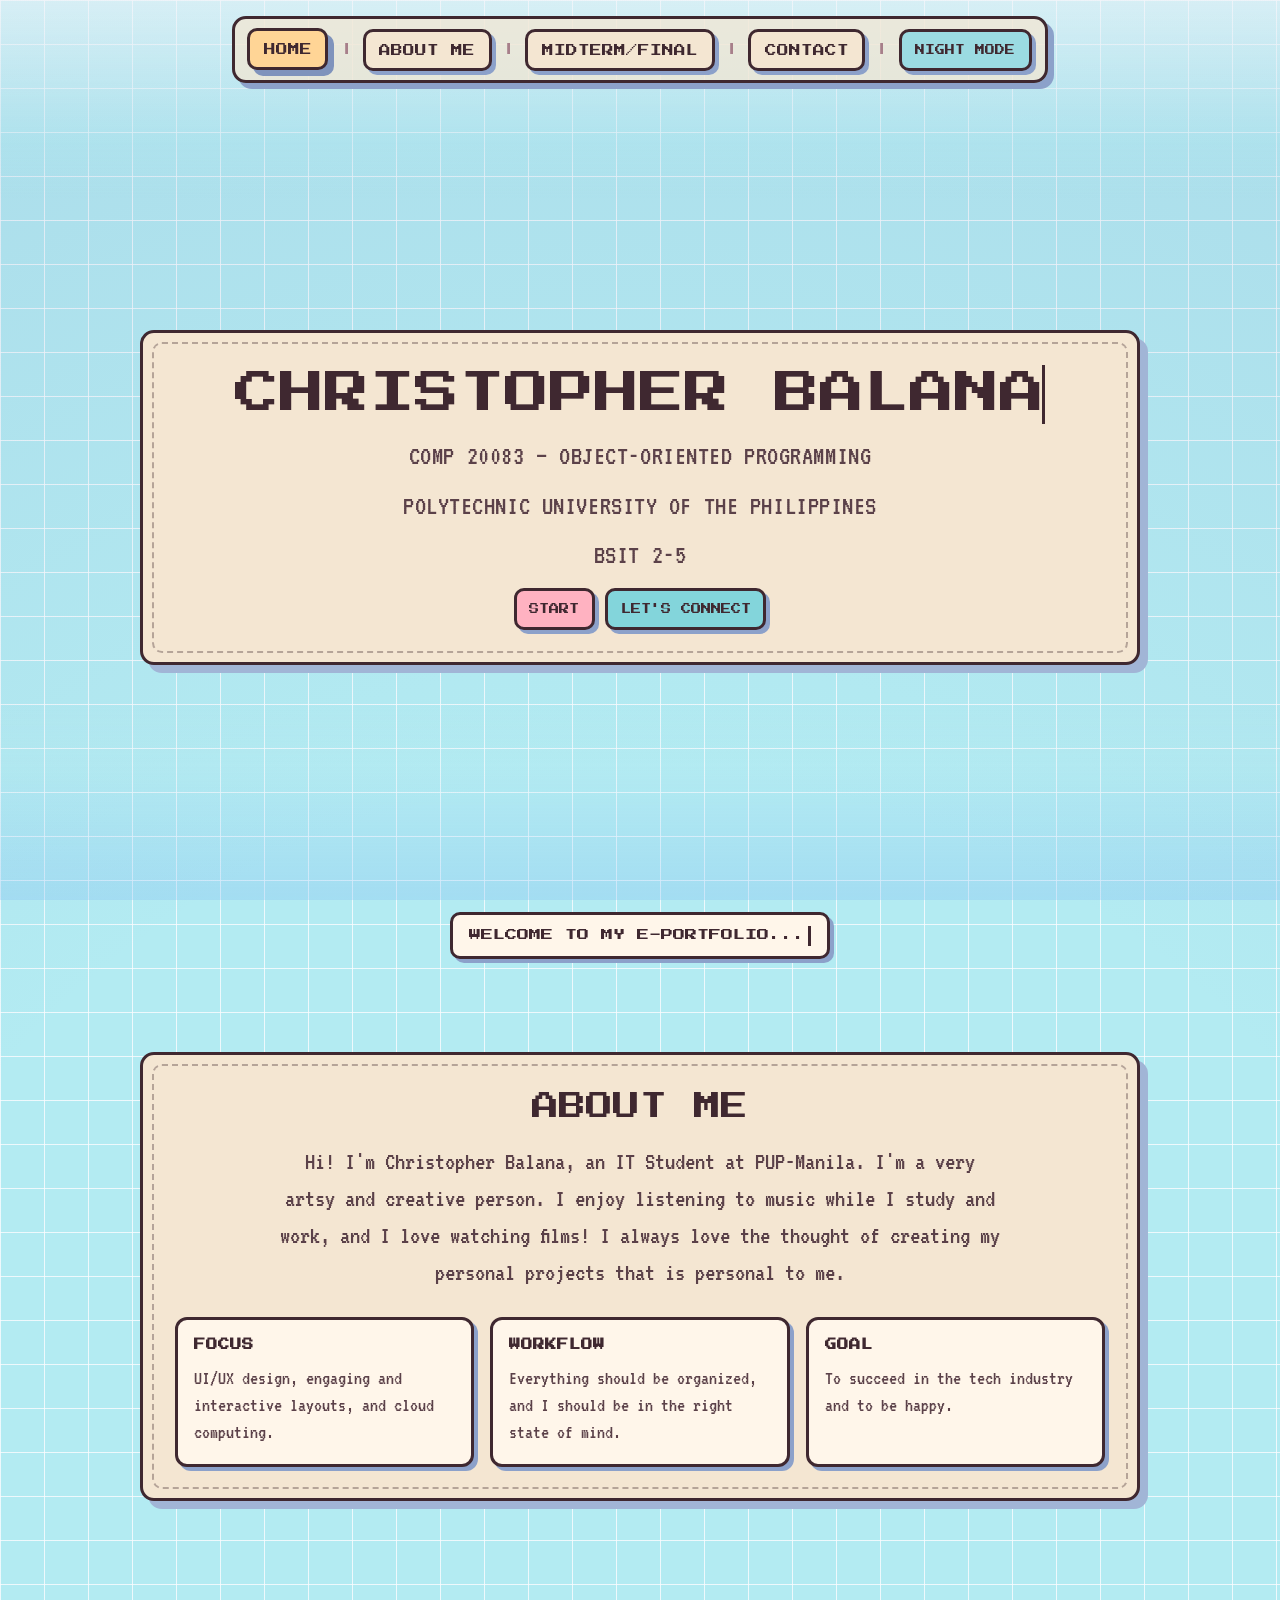
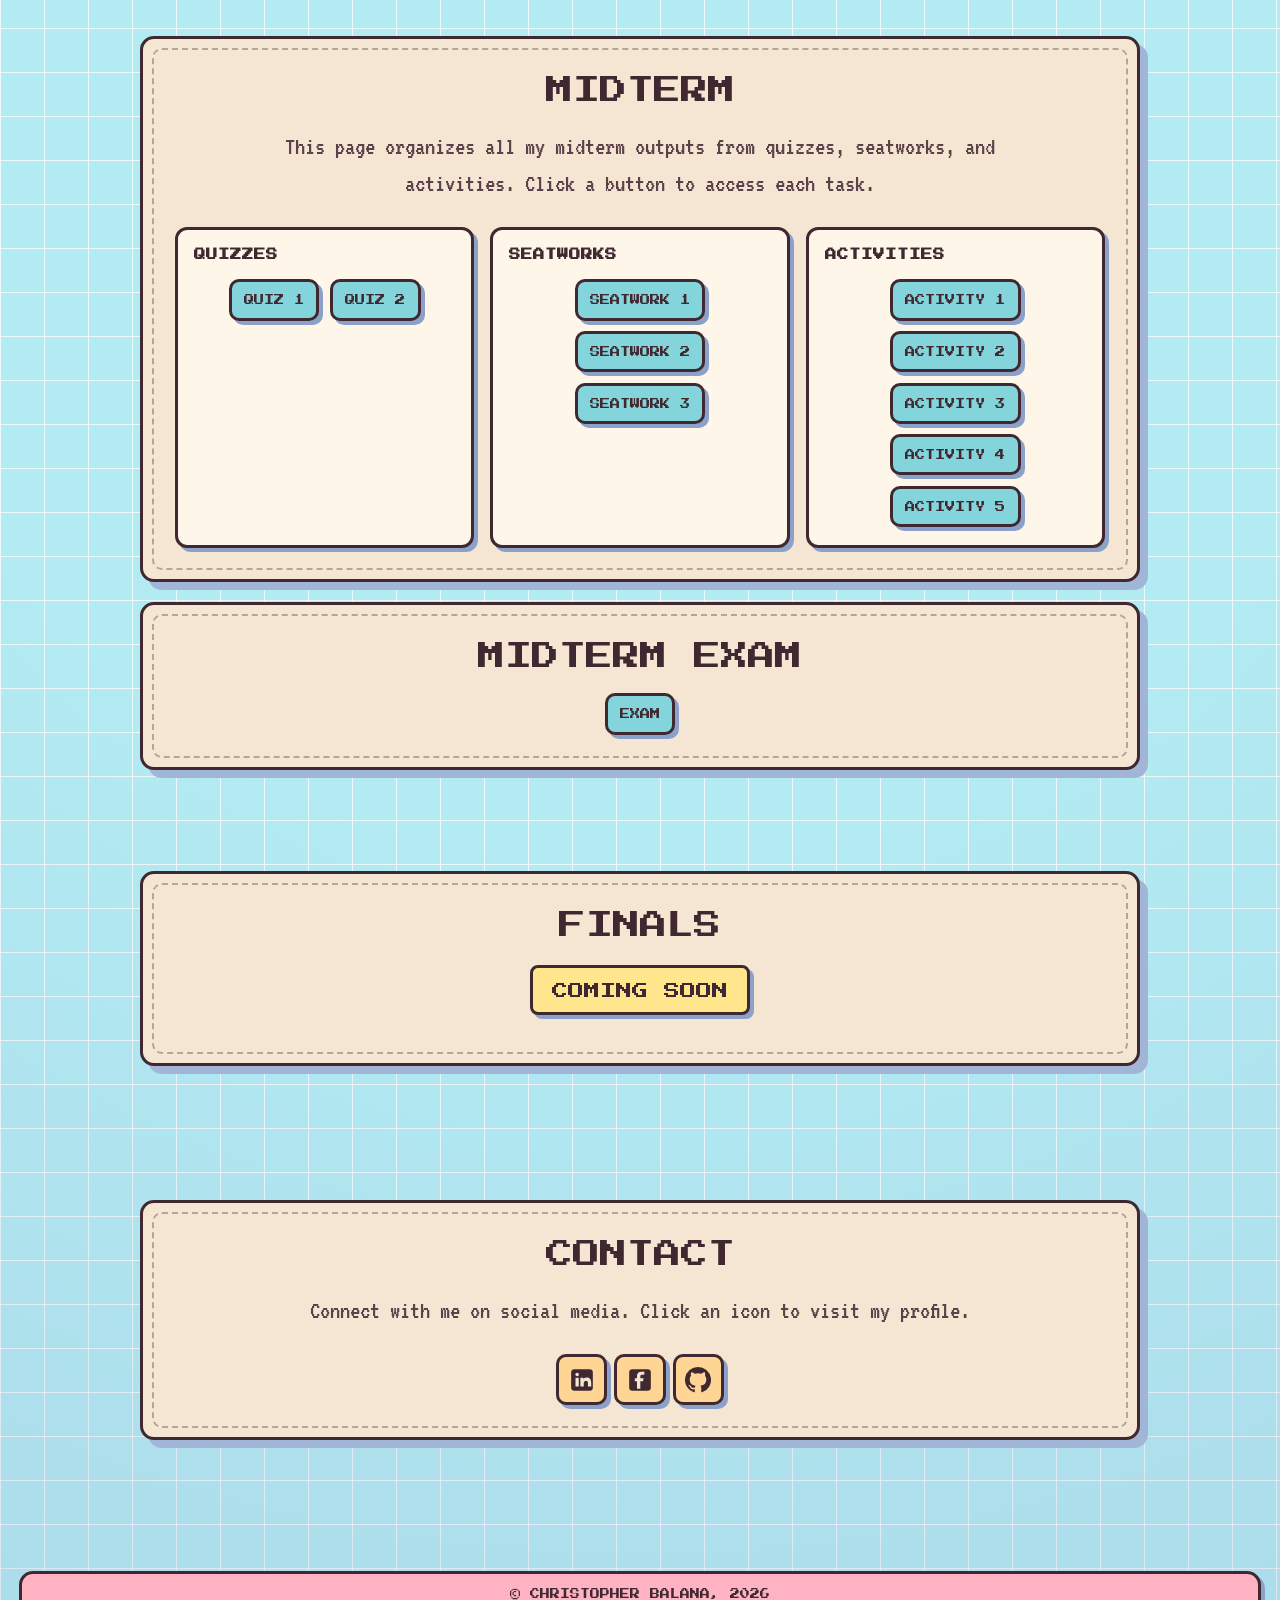
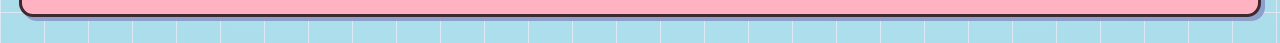
==== commit 0c0b8cd0: "Update homepage content" ====
--- a/index.html
+++ b/index.html
@@ -239,8 +239,9 @@
 		const rotatingText = document.querySelector('.between-message-text');
 		const rotatingPhrases = [
 			'Welcome to my e-portfolio...',
-			'Explore my midterm tasks...',
-			"Let's connect!"
+			'This e-portfolio presents my Midterm Project in Object-Oriented Programming.',
+			"It includes quizzes, activities, and exams.",
+			"That demonstrate my understanding of OOP concepts."
 		];
 
 		if (rotatingText) {
--- a/main.css
+++ b/main.css
@@ -1682,3 +1682,82 @@
 	line-height: 1.55;
 	text-align: left;
 }
+
+.file-attachments {
+	margin-top: 1rem;
+	padding: 1rem 1.1rem;
+	display: inline-flex;
+	flex-direction: column;
+	align-items: flex-start;
+	width: fit-content;
+	max-width: 100%;
+	background-color: color-mix(in srgb, var(--surface-card) 75%, var(--paper) 25%);
+	border: var(--pixel-border);
+	border-radius: var(--small-radius);
+	box-shadow: var(--pixel-shadow);
+}
+
+.file-attachments h4 {
+	margin: 0 0 0.65rem;
+	font-family: "Press Start 2P", cursive;
+	font-size: 0.78rem;
+	line-height: 1.5;
+	text-transform: uppercase;
+	color: var(--ink);
+}
+
+.download-link {
+	display: inline-flex;
+	align-items: center;
+	justify-content: center;
+	padding: 0.6rem 0.8rem 0.55rem;
+	border: var(--pixel-border);
+	border-radius: var(--control-radius);
+	background: var(--surface-toggle);
+	box-shadow: var(--pixel-shadow);
+	font-family: "Press Start 2P", monospace;
+	font-size: 0.58rem;
+	line-height: 1.5;
+	text-transform: uppercase;
+	color: var(--ink);
+	transition: transform 120ms steps(2, end), box-shadow 120ms steps(2, end), background-color 120ms steps(2, end);
+}
+
+.download-link:hover,
+.download-link:focus-visible {
+	outline: none;
+	transform: translate(-2px, -2px);
+	box-shadow: 6px 6px 0 var(--hover-shadow);
+	background: var(--hover-fill);
+}
+
+[data-theme="night"] .file-attachments {
+	background-color: color-mix(in srgb, var(--surface-card) 58%, var(--paper) 42%);
+	border-color: var(--ink);
+	box-shadow: var(--pixel-shadow);
+}
+
+[data-theme="night"] .file-attachments h4 {
+	color: var(--ink);
+}
+
+[data-theme="night"] .download-link {
+	background: color-mix(in srgb, var(--surface-toggle) 82%, var(--window) 18%);
+	color: var(--ink);
+	border-color: var(--ink);
+}
+
+[data-theme="night"] .download-link:hover,
+[data-theme="night"] .download-link:focus-visible {
+	background: color-mix(in srgb, var(--hover-fill) 78%, var(--surface-toggle) 22%);
+}
+
+@media (max-width: 760px) {
+	.file-attachments {
+		padding: 0.85rem 0.9rem;
+	}
+
+	.download-link {
+		font-size: 0.53rem;
+	}
+}
